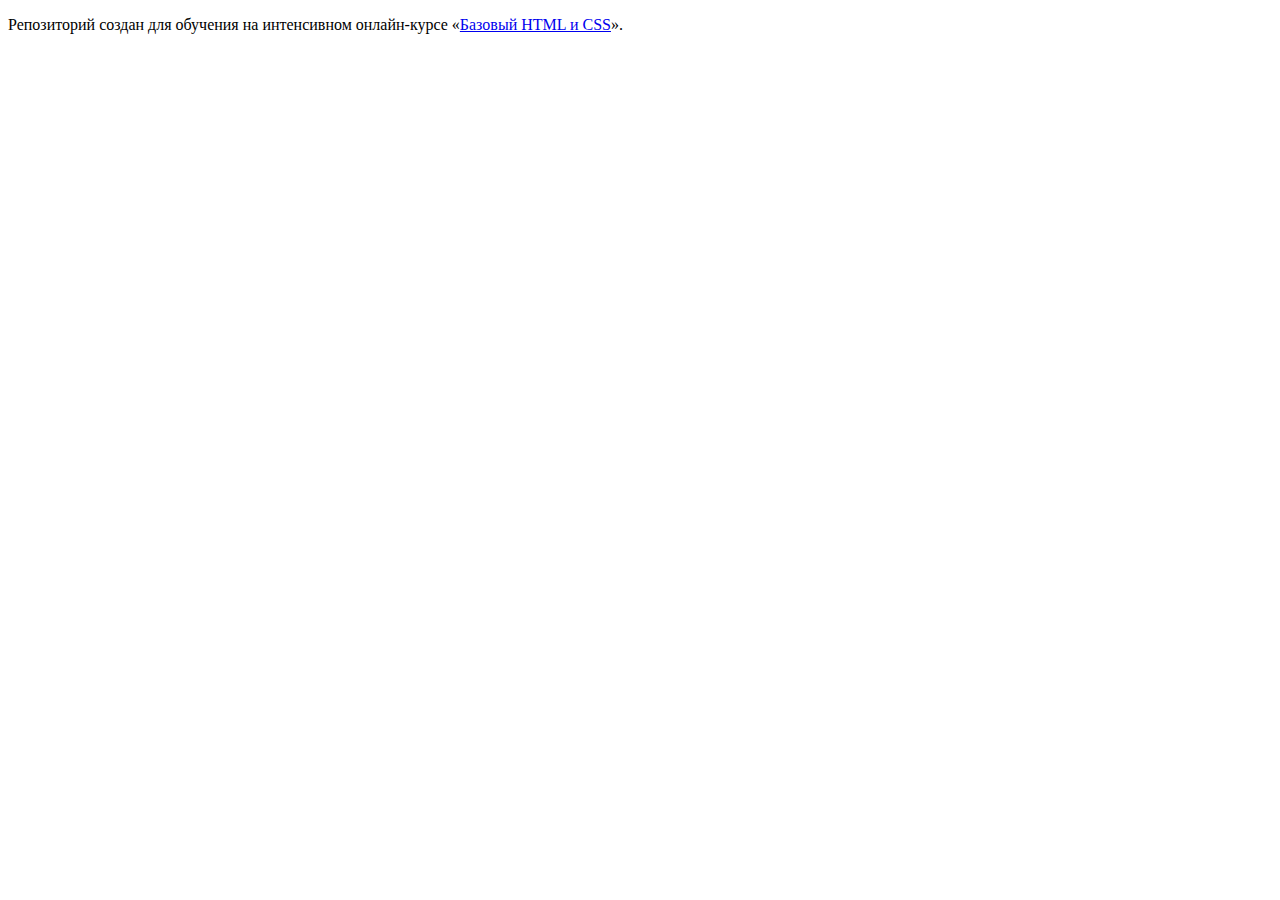
==== index.html @ f46fd284 ":hatching_chick:" ====
<!DOCTYPE html>
<html lang="ru">
  <head>
    <meta charset="utf-8">
    <title>HTML Academy: Барбершоп</title>
  </head>
  <body>

    <p>Репозиторий создан для обучения на интенсивном онлайн‑курсе «<a href="https://htmlacademy.ru/intensive/htmlcss">Базовый HTML и CSS</a>».</p>

  </body>
</html>
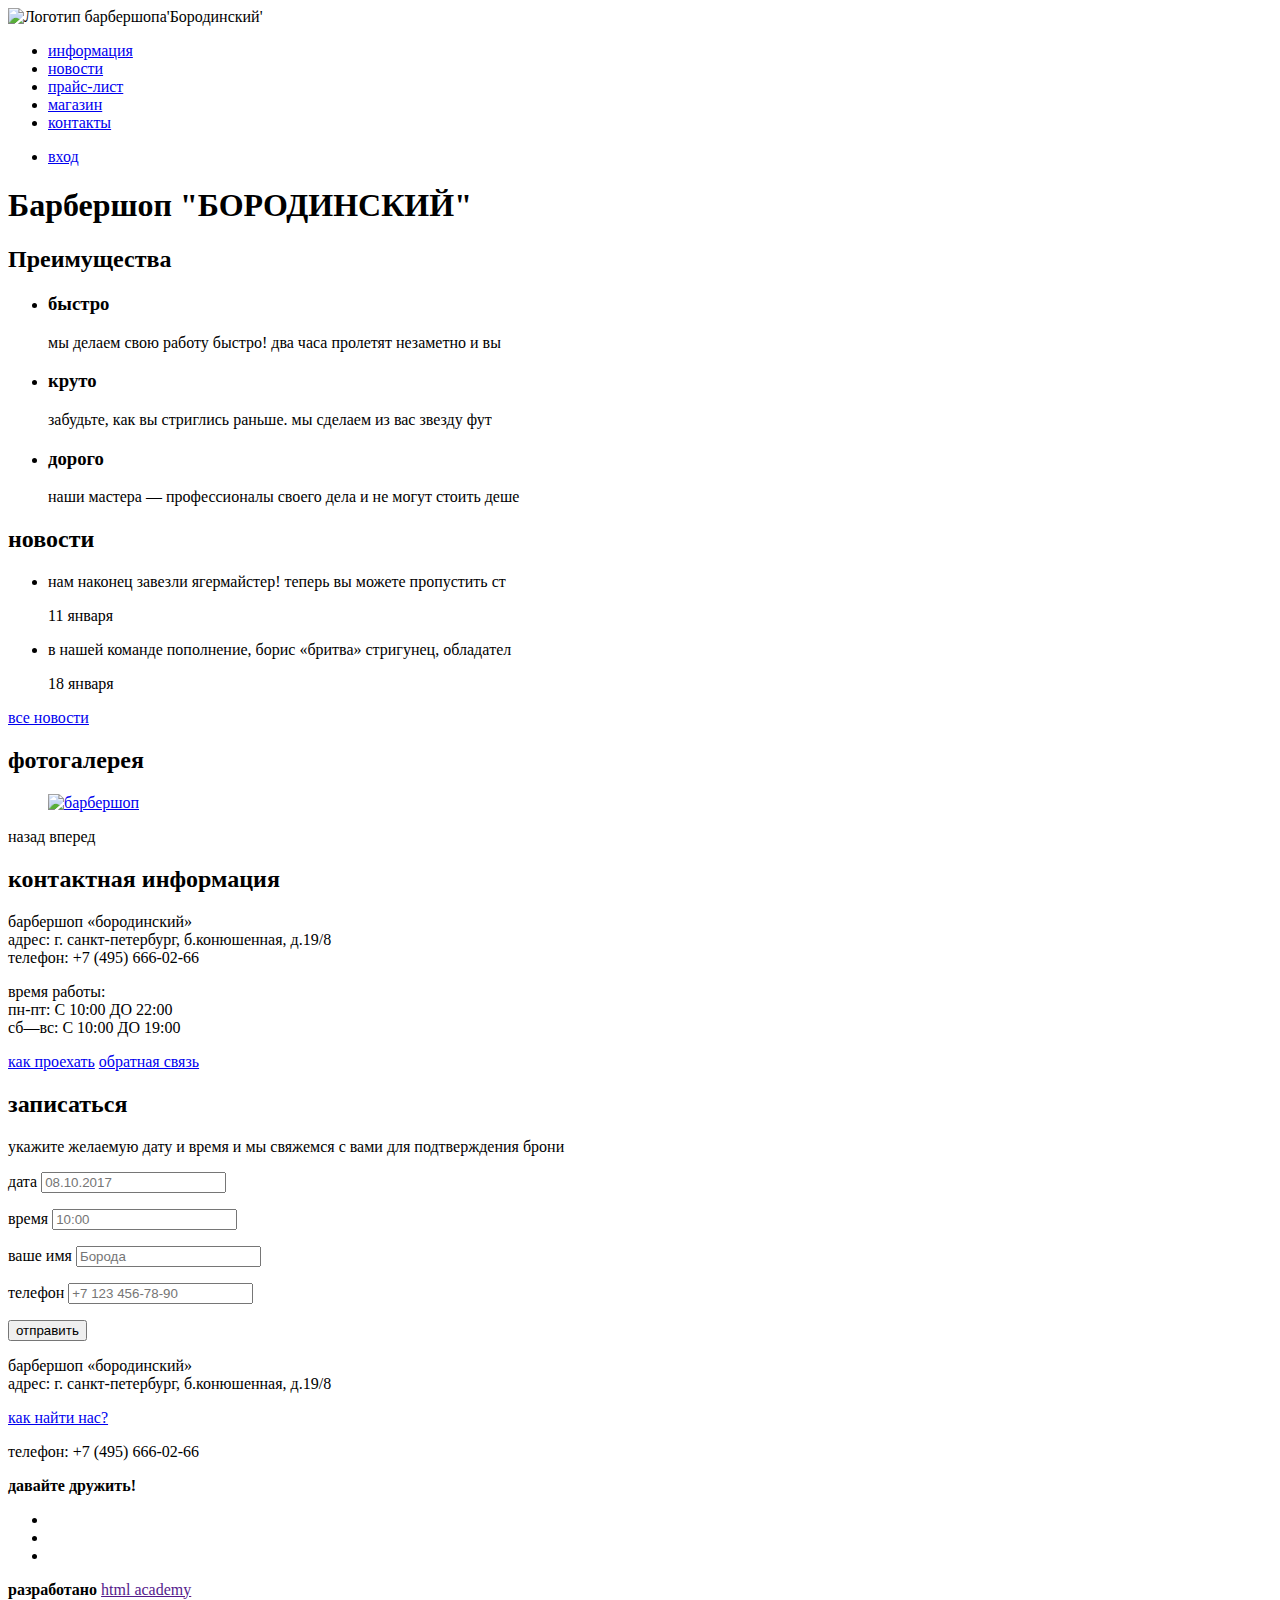
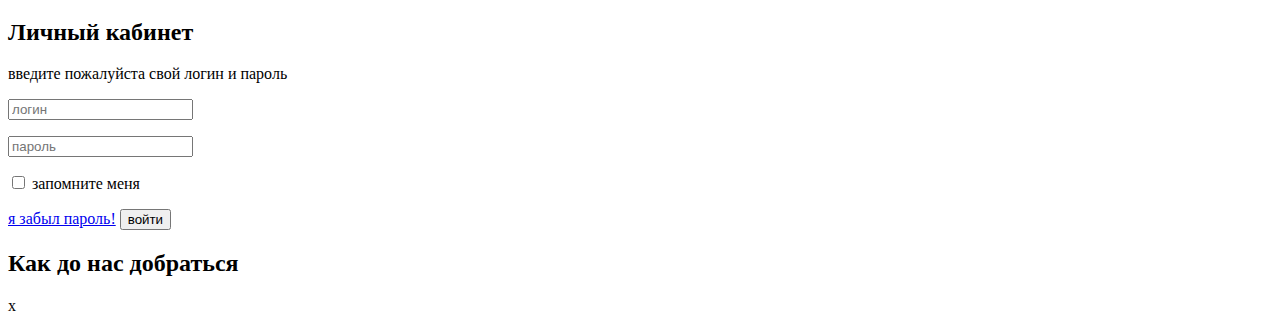
==== commit 801eab06: "разметка" ====
--- a/index.html
+++ b/index.html
@@ -5,8 +5,143 @@
     <title>HTML Academy: Барбершоп</title>
   </head>
   <body>
-
-    <p>Репозиторий создан для обучения на интенсивном онлайн‑курсе «<a href="https://htmlacademy.ru/intensive/htmlcss">Базовый HTML и CSS</a>».</p>
-
+  	<header class="main-header">
+  		<a class="logo-link">
+  			<img src="img/index-logo.html" alt="Логотип барбершопа'Бородинский'" width="371px" height="155px">
+  		</a>
+  		<nav class="main-nav">
+  			<ul class="main-menu">
+	  			<li class="main-menu__item"><a href="info.html" class="main-menu__link">информация</a></li>
+	  			<li class="main-menu__item"><a href="news.html" class="main-menu__link">новости</a></li>
+	  			<li class="main-menu__item"><a href="price.html" class="main-menu__link">прайс-лист</a></li>
+	  			<li class="main-menu__item"><a href="shop.html" class="main-menu__link">магазин</a></li>
+	  			<li class="main-menu__item"><a href="contacts.html" class="main-menu__link">контакты</a></li>
+  			</ul>
+  			<ul class="log-in">
+  				<li class="log-in__item"><a href="#" class="log-in__link">вход</a></li>
+  			</ul>
+  		</nav>
+  	</header>
+  	<main class="main">
+  		<h1 class="visualy-hidden">Барбершоп "БОРОДИНСКИЙ"</h1>
+  		<section class="features">
+  			<h2 class="features__ttile visualy-hidden">Преимущества</h2>
+  			<ul class="features__list">
+  				<li class="features__list-item">
+  					<h3>быстро</h3>
+  					<p>мы делаем свою работу быстро! два часа пролетят незаметно и вы</p>
+  				</li>
+  				<li class="features__list-item">
+  					<h3>круто</h3>
+  					<p>забудьте, как вы стриглись раньше. мы сделаем из вас звезду фут</p>
+  				</li>
+  				<li class="features__list-item">
+  					<h3>дорого</h3>
+  					<p>наши мастера — профессионалы своего дела и не могут стоить деше</p>
+  				</li>
+  			</ul>
+  		</section>
+  		<section class="news">
+  			<h2 class="news-title">новости</h2>
+  			<ul class="news__list">
+  				<li class="news__list-item">
+		  			<p class="news__list-content">нам наконец завезли ягермайстер! теперь вы можете пропустить ст</p>
+		  			<time datetime="2016-01-11">11 января</time>  					
+  				</li>
+  				<li class="news__list-item">
+		  			<p class="news__list-content">в нашей команде пополнение, борис «бритва» стригунец, обладaтел</p>
+		  			<time datetime="2016-01-18">18 января</time>  	  					
+  				</li>
+  			</ul>
+  			<a href="news.html" class="button news-link">все новости</a>
+  		</section>
+  		<section class="photo-gallary">
+  			<h2 class="photo-gallary__title">фотогалерея</h2>
+  			<figure class="photo-gallary__content">
+  				<a href="#" class="photo-gallary__content-link">
+  					<img class="photo-gallary__content-item" src="" alt="барбершоп" width="286" height="164">
+  				</a>
+  			</figure>
+  			<sapn class="photo-gallary-button photo-gallary-button-forward button">назад</sapn>
+  			<sapn class="photo-gallary-button photo-gallary-button-forward button">вперед</sapn>
+  		</section>
+  		<section class="contacts">
+  			<h2 class="contacts__title">контактная информация</h2>
+  			<p class="contacts__item">
+  				барбершоп «бородинский»<br> 
+  				адрес: г. санкт-петербург, б.конюшенная, д.19/8<br>
+  				телефон: +7 (495) 666-02-66
+  			</p>
+  			<p class="contacts__item">
+  				время работы:<br>
+  				пн-пт: С 10:00 ДО 22:00<br>
+  				сб—вс: С 10:00 ДО 19:00
+  			</p>
+  			<a href="#" class="contacts-button">как проехать</a>
+  			<a href="#" class="contacts-button">обратная связь</a>
+  		</section>
+  		<section class="appointment">
+  			<h2 class="appointment__title">записаться</h2>
+  			<p class="appointment__text">укажите желаемую дату и время и мы свяжемся с вами для подтверждения брони</p>
+  			<form action="https://echo.htmlacademy.ru" class="appointment__form" method="post">
+	  			<p class="appointment__text">
+	  				дата
+	  				<input name="date" type="text" class="appointment__input" placeholder="08.10.2017">	  				
+	  			</p>	  			
+	  			<p class="appointment__text">
+					время
+	  				<input name="time" type="text" class="appointment__input" placeholder="10:00">	  				
+	  			</p>	  			
+	  			<p class="appointment__text">
+					ваше имя
+	  				<input name="name" type="text" class="appointment__input" placeholder="Борода">	  				
+	  			</p>	  			
+	  			<p class="appointment__text">
+					телефон
+	  				<input name="phone-number" type="text" class="appointment__input" placeholder="+7 123 456-78-90">	  				
+	  			</p>  			
+	  			<button type="submit" class="appointment__button">отправить</button> 				
+  			</form>
+  		</section>
+  		<footer class="main-footer">
+  			<p class="main-footer__contacts">
+  				барбершоп «бородинский»<br> 
+  				адрес: г. санкт-петербург, б.конюшенная, д.19/8
+  			</p>
+  			<a href="#" class="main-footer__find-us">как найти нас?</a>
+  			<p class="main-footer__telephone">телефон: +7 (495) 666-02-66</p>
+  			<div class="main-footer__social">
+  				<b class="main-footer__social-text">давайте дружить!</b>
+  				<ul class="main-footer__social-list">
+  					<li class="main-footer__social-item vk"><a href="#" class="main-footer__social-link vk"></a></li>
+  					<li class="main-footer__social-item fb"><a href="#" class="main-footer__social-link fb"></a></li>
+  					<li class="main-footer__social-item instagram"><a href="#" class="main-footer__social-link instagram"></a></li>
+  				</ul>
+  			</div>
+  			<b class="main-footer__copyright-text">разработано</b>
+  			<a href="" class="main-footer__copyright-link">html academy</a>
+  		</footer>
+  		<section class="modal modal-login">
+  			<h2 class="modal-login__title">Личный кабинет</h2>
+  			<p class="modal-login__text">введите пожалуйста свой логин и пароль</p>
+  			<form class="modal-login__form" action="https://echo.htmlacademy.ru" method="post">
+  				<p class="modal-login__login">
+  					<input type="text" placeholder="логин">  					
+  				</p>
+  				<p class="modal-login__password">
+  					<input type="password" placeholder="пароль">  					
+  				</p>
+  				<p class="modal-login__checkbox">
+  					<input class="modal-login__remember-me visually-hidden" id="modal-checkbox" name="modal-checkbox" type="checkbox">
+  					<label for="modal-checkbox">запомните меня</label>  					
+  				</p>
+  				<a href="#" class="modal-login__forgot">я забыл пароль!</a>
+  				<button type="submit" class="modal-login__button">войти</button>
+  			</form>
+  		</section>
+  		<section class="modal modal-map">
+      		<h2 class="modal-map__title visually-hidden">Как до нас добраться</h2>
+      		<span class="modal-close">x</span>
+  	</main>
   </body>
 </html>
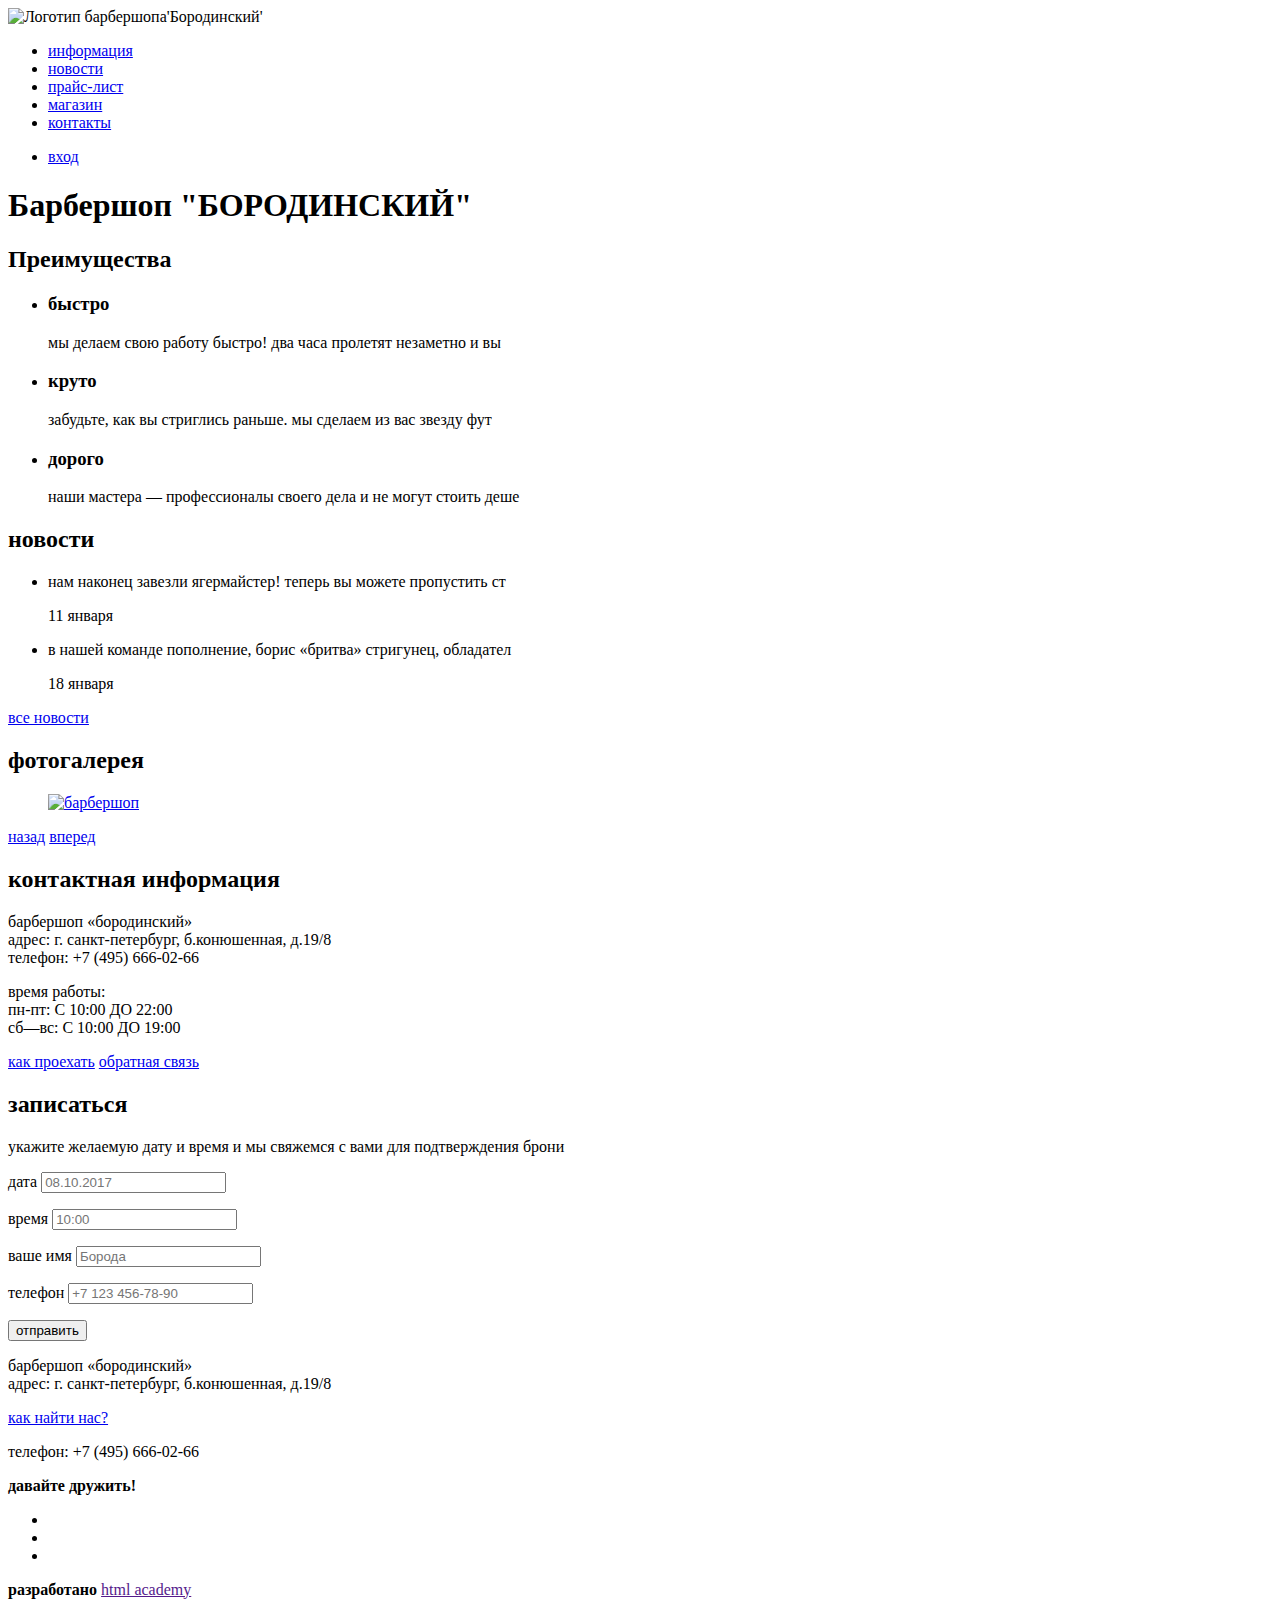
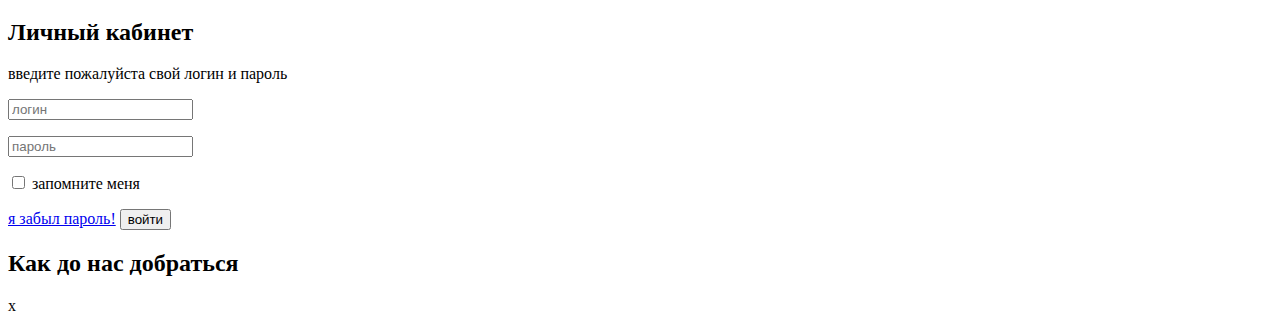
==== commit 4d47f58c: "Разметка" ====
--- a/index.html
+++ b/index.html
@@ -5,24 +5,39 @@
     <title>HTML Academy: Барбершоп</title>
   </head>
   <body>
-  	<header class="main-header">
-  		<a class="logo-link">
-  			<img src="img/index-logo.html" alt="Логотип барбершопа'Бородинский'" width="371px" height="155px">
-  		</a>
-  		<nav class="main-nav">
-  			<ul class="main-menu">
-	  			<li class="main-menu__item"><a href="info.html" class="main-menu__link">информация</a></li>
-	  			<li class="main-menu__item"><a href="news.html" class="main-menu__link">новости</a></li>
-	  			<li class="main-menu__item"><a href="price.html" class="main-menu__link">прайс-лист</a></li>
-	  			<li class="main-menu__item"><a href="shop.html" class="main-menu__link">магазин</a></li>
-	  			<li class="main-menu__item"><a href="contacts.html" class="main-menu__link">контакты</a></li>
-  			</ul>
-  			<ul class="log-in">
-  				<li class="log-in__item"><a href="#" class="log-in__link">вход</a></li>
-  			</ul>
-  		</nav>
-  	</header>
-  	<main class="main">
+  	   <header class="main-header">
+      <a class="logo-link">
+        <img src="img/index-logo.html" alt="Логотип барбершопа'Бородинский'" width="371" height="155">
+      </a>
+      <nav class="main-nav">
+        <ul class="main-menu">
+
+          <li class="main-menu__item">
+            <a href="info.html" class="main-menu__link">информация</a>
+          </li>
+
+          <li class="main-menu__item">
+            <a href="news.html" class="main-menu__link">новости</a>
+          </li>
+
+          <li class="main-menu__item">
+            <a href="price.html" class="main-menu__link">прайс-лист</a>
+          </li>
+
+          <li class="main-menu__item">
+            <a href="shop.html" class="main-menu__link">магазин</a>
+          </li>
+
+          <li class="main-menu__item">
+            <a href="contacts.html" class="main-menu__link">контакты</a>
+          </li>
+        </ul>
+        <ul class="log-in">
+          <li class="log-in__item"><a href="#" class="log-in__link">вход</a></li>
+        </ul>
+      </nav>
+    </header>
+  	<main class="main-index">
   		<h1 class="visualy-hidden">Барбершоп "БОРОДИНСКИЙ"</h1>
   		<section class="features">
   			<h2 class="features__ttile visualy-hidden">Преимущества</h2>
@@ -59,11 +74,11 @@
   			<h2 class="photo-gallary__title">фотогалерея</h2>
   			<figure class="photo-gallary__content">
   				<a href="#" class="photo-gallary__content-link">
-  					<img class="photo-gallary__content-item" src="" alt="барбершоп" width="286" height="164">
+  					<img class="photo-gallary__content-item" src="img/photo-gallary.png" alt="барбершоп" width="286" height="164">
   				</a>
   			</figure>
-  			<sapn class="photo-gallary-button photo-gallary-button-forward button">назад</sapn>
-  			<sapn class="photo-gallary-button photo-gallary-button-forward button">вперед</sapn>
+  			<a href="#" class="photo-gallary-button photo-gallary-button-forward button">назад</a>
+  			<a href="#" class="photo-gallary-button photo-gallary-button-forward button">вперед</a>
   		</section>
   		<section class="contacts">
   			<h2 class="contacts__title">контактная информация</h2>
@@ -104,23 +119,32 @@
   			</form>
   		</section>
   		<footer class="main-footer">
-  			<p class="main-footer__contacts">
-  				барбершоп «бородинский»<br> 
-  				адрес: г. санкт-петербург, б.конюшенная, д.19/8
-  			</p>
-  			<a href="#" class="main-footer__find-us">как найти нас?</a>
-  			<p class="main-footer__telephone">телефон: +7 (495) 666-02-66</p>
-  			<div class="main-footer__social">
-  				<b class="main-footer__social-text">давайте дружить!</b>
-  				<ul class="main-footer__social-list">
-  					<li class="main-footer__social-item vk"><a href="#" class="main-footer__social-link vk"></a></li>
-  					<li class="main-footer__social-item fb"><a href="#" class="main-footer__social-link fb"></a></li>
-  					<li class="main-footer__social-item instagram"><a href="#" class="main-footer__social-link instagram"></a></li>
-  				</ul>
-  			</div>
-  			<b class="main-footer__copyright-text">разработано</b>
-  			<a href="" class="main-footer__copyright-link">html academy</a>
-  		</footer>
+        <p class="main-footer__contacts">
+          барбершоп «бородинский»<br> 
+          адрес: г. санкт-петербург, б.конюшенная, д.19/8
+        </p>
+        <a href="#" class="main-footer__find-us">как найти нас?</a>
+        <p class="main-footer__telephone">телефон: +7 (495) 666-02-66</p>
+        <div class="main-footer__social">
+          <b class="main-footer__social-text">давайте дружить!</b>
+          <ul class="main-footer__social-list">
+
+            <li class="main-footer__social-item vk">
+              <a href="#" class="main-footer__social-link vk"></a>
+            </li>
+
+            <li class="main-footer__social-item fb">
+              <a href="#" class="main-footer__social-link fb"></a>
+            </li>
+
+            <li class="main-footer__social-item instagram">
+              <a href="#" class="main-footer__social-link instagram"></a>
+            </li>
+          </ul>
+        </div>
+        <b class="main-footer__copyright-text">разработано</b>
+        <a href="" class="main-footer__copyright-link">html academy</a>
+      </footer>
   		<section class="modal modal-login">
   			<h2 class="modal-login__title">Личный кабинет</h2>
   			<p class="modal-login__text">введите пожалуйста свой логин и пароль</p>
@@ -142,6 +166,7 @@
   		<section class="modal modal-map">
       		<h2 class="modal-map__title visually-hidden">Как до нас добраться</h2>
       		<span class="modal-close">x</span>
+      	</section>
   	</main>
   </body>
 </html>
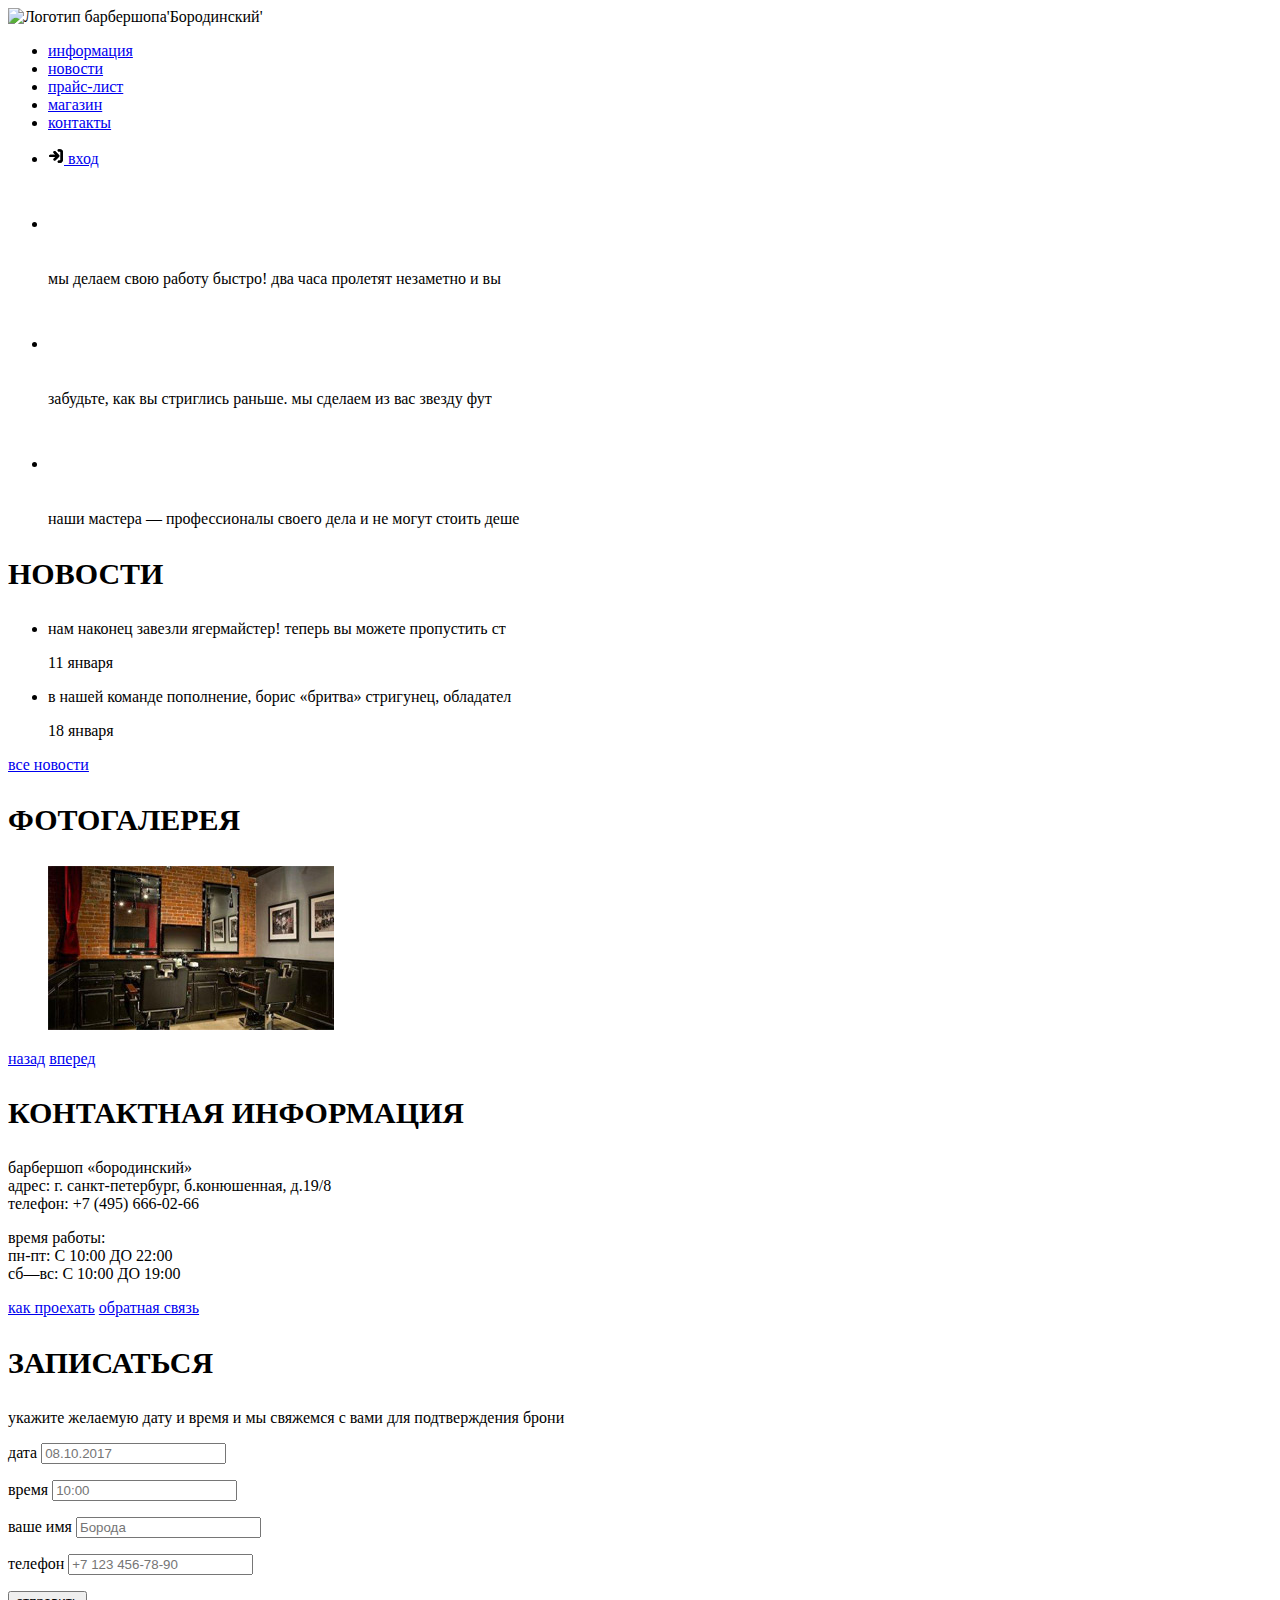
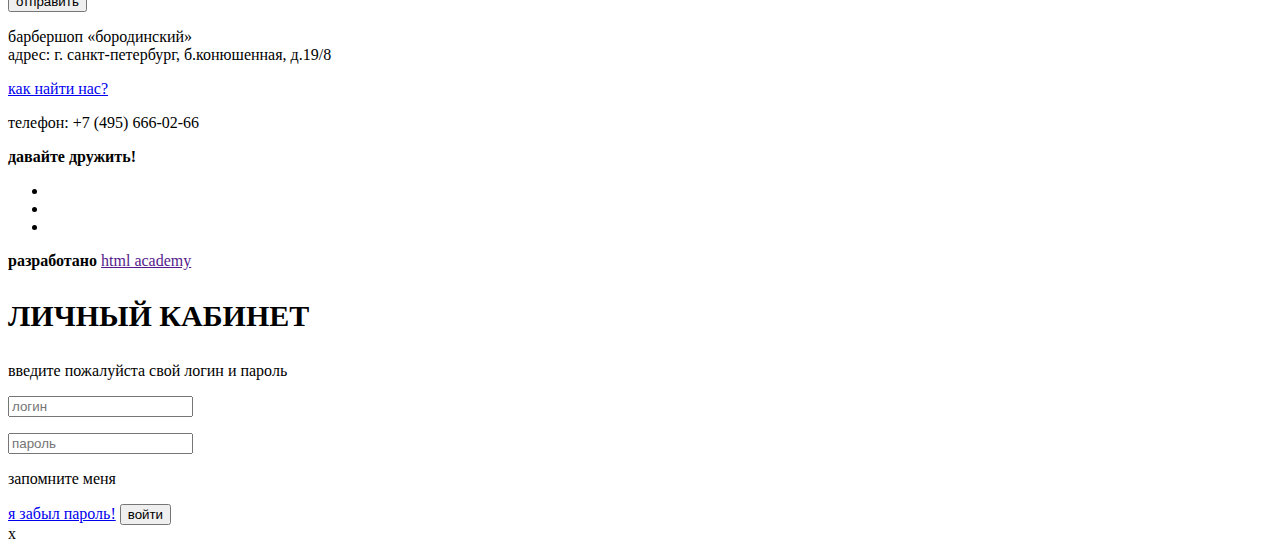
==== commit e92aa7af: "Графика" ====
--- a/index.html
+++ b/index.html
@@ -3,6 +3,7 @@
   <head>
     <meta charset="utf-8">
     <title>HTML Academy: Барбершоп</title>
+    <link rel="stylesheet" href="css/style.css">
   </head>
   <body>
   	   <header class="main-header">
@@ -32,32 +33,43 @@
             <a href="contacts.html" class="main-menu__link">контакты</a>
           </li>
         </ul>
-        <ul class="log-in">
-          <li class="log-in__item"><a href="#" class="log-in__link">вход</a></li>
+        <ul class="log-in">          
+          <li class="log-in__item">
+            <a href="#" class="log-in__link">
+              <svg width="16" height="16" viewBox="0 0 16 16">
+                <g class="svg-login"> 
+                  <path d="M7.31 9.06l-.08.07-1.43 1.46a1.24 1.24 0 0 0-.23.32 1.17 1.17 0 0 0 .19 1.33 1.15 1.15 0 0 0 .95.37 1.18 1.18 0 0 0 .79-.37l1.85-1.86 1.72-1.72a1.15 1.15 0 0 0 .19-.27 1.11 1.11 0 0 0 .12-.6 1 1 0 0 0-.21-.58c-.14-.17-.29-.32-.44-.48L7.34 3.34a1.1 1.1 0 0 0-1-.28 1.12 1.12 0 0 0-.7.41 1.14 1.14 0 0 0-.27.67 1.19 1.19 0 0 0 .39 1l1.5 1.5.08.08H2.1a1.21 1.21 0 0 0-.72.42 1.15 1.15 0 0 0-.24 1 1.12 1.12 0 0 0 .39.62 1.14 1.14 0 0 0 .78.29h5zM12.51 8v3.93a.59.59 0 0 1-.26.5.67.67 0 0 1-.41.11h-1.27a1.18 1.18 0 0 0-.66.42 1.17 1.17 0 0 0 .21 1.67 1.1 1.1 0 0 0 .69.24h1a6 6 0 0 0 .64 0 2.32 2.32 0 0 0 .73-.24 3 3 0 0 0 .62-.42 3.14 3.14 0 0 0 .71-.86 2.88 2.88 0 0 0 .35-1.42v-8.2a2.51 2.51 0 0 0-.26-.9 3.05 3.05 0 0 0-.88-1.07 2.88 2.88 0 0 0-1.78-.62h-1.32a1.15 1.15 0 0 0-.65.37 1.12 1.12 0 0 0-.31.73 1.1 1.1 0 0 0 .18.67 1.13 1.13 0 0 0 1 .56h1.18a.62.62 0 0 1 .55.56v3.94z"/>
+                  <path d="M7.31 9.06h-5a1.14 1.14 0 0 1-.78-.29 1.12 1.12 0 0 1-.39-.62 1.15 1.15 0 0 1 .24-1 1.21 1.21 0 0 1 .72-.45h5.24l-.08-.08-1.5-1.5a1.19 1.19 0 0 1-.39-1 1.14 1.14 0 0 1 .27-.67 1.12 1.12 0 0 1 .7-.41 1.1 1.1 0 0 1 1 .28l3.39 3.38c.15.15.3.31.44.48a1 1 0 0 1 .21.58 1.11 1.11 0 0 1-.12.6 1.15 1.15 0 0 1-.19.27l-1.72 1.75-1.84 1.86a1.18 1.18 0 0 1-.79.37 1.15 1.15 0 0 1-.95-.37 1.17 1.17 0 0 1-.19-1.33 1.24 1.24 0 0 1 .23-.32l1.43-1.44.08-.07z"/>
+                  <path d="M12.51 8V4.06a.62.62 0 0 0-.51-.57h-1.18a1.13 1.13 0 0 1-1-.56 1.1 1.1 0 0 1-.18-.67 1.12 1.12 0 0 1 .36-.75 1.15 1.15 0 0 1 .65-.37h1.32a2.88 2.88 0 0 1 1.78.62 3.05 3.05 0 0 1 .85 1.04 2.51 2.51 0 0 1 .26.9v8.2a2.88 2.88 0 0 1-.35 1.42 3.14 3.14 0 0 1-.71.86 3 3 0 0 1-.62.42 2.32 2.32 0 0 1-.73.24 5.94 5.94 0 0 1-.64 0h-1a1.1 1.1 0 0 1-.69-.24 1.17 1.17 0 0 1-.21-1.6 1.18 1.18 0 0 1 .66-.42h1.27a.67.67 0 0 0 .41-.11.59.59 0 0 0 .26-.5V8.04z"/>
+                </g>
+              </svg>
+              вход
+            </a>
+          </li>
         </ul>
       </nav>
     </header>
   	<main class="main-index">
-  		<h1 class="visualy-hidden">Барбершоп "БОРОДИНСКИЙ"</h1>
+  		<h1 class="visually-hidden">Барбершоп "БОРОДИНСКИЙ"</h1>
   		<section class="features">
-  			<h2 class="features__ttile visualy-hidden">Преимущества</h2>
+  			<h2 class="features__title visually-hidden">Преимущества</h2>
   			<ul class="features__list">
   				<li class="features__list-item">
-  					<h3>быстро</h3>
+  					<h3 class="title__h3">быстро</h3>
   					<p>мы делаем свою работу быстро! два часа пролетят незаметно и вы</p>
   				</li>
   				<li class="features__list-item">
-  					<h3>круто</h3>
+  					<h3 class="title__h3">круто</h3>
   					<p>забудьте, как вы стриглись раньше. мы сделаем из вас звезду фут</p>
   				</li>
   				<li class="features__list-item">
-  					<h3>дорого</h3>
+  					<h3 class="title__h3">дорого</h3>
   					<p>наши мастера — профессионалы своего дела и не могут стоить деше</p>
   				</li>
   			</ul>
   		</section>
   		<section class="news">
-  			<h2 class="news-title">новости</h2>
+  			<h2 class="news-title title__h2">новости</h2>
   			<ul class="news__list">
   				<li class="news__list-item">
 		  			<p class="news__list-content">нам наконец завезли ягермайстер! теперь вы можете пропустить ст</p>
@@ -71,17 +83,17 @@
   			<a href="news.html" class="button news-link">все новости</a>
   		</section>
   		<section class="photo-gallary">
-  			<h2 class="photo-gallary__title">фотогалерея</h2>
+  			<h2 class="photo-gallary__title title__h2">фотогалерея</h2>
   			<figure class="photo-gallary__content">
   				<a href="#" class="photo-gallary__content-link">
-  					<img class="photo-gallary__content-item" src="img/photo-gallary.png" alt="барбершоп" width="286" height="164">
+  					<img class="photo-gallary__content-item" src="img/index-gallary.jpg" alt="барбершоп" width="286" height="164">
   				</a>
   			</figure>
   			<a href="#" class="photo-gallary-button photo-gallary-button-forward button">назад</a>
   			<a href="#" class="photo-gallary-button photo-gallary-button-forward button">вперед</a>
   		</section>
   		<section class="contacts">
-  			<h2 class="contacts__title">контактная информация</h2>
+  			<h2 class="contacts__title title__h2">контактная информация</h2>
   			<p class="contacts__item">
   				барбершоп «бородинский»<br> 
   				адрес: г. санкт-петербург, б.конюшенная, д.19/8<br>
@@ -96,7 +108,7 @@
   			<a href="#" class="contacts-button">обратная связь</a>
   		</section>
   		<section class="appointment">
-  			<h2 class="appointment__title">записаться</h2>
+  			<h2 class="appointment__title title__h2">записаться</h2>
   			<p class="appointment__text">укажите желаемую дату и время и мы свяжемся с вами для подтверждения брони</p>
   			<form action="https://echo.htmlacademy.ru" class="appointment__form" method="post">
 	  			<p class="appointment__text">
@@ -146,7 +158,7 @@
         <a href="" class="main-footer__copyright-link">html academy</a>
       </footer>
   		<section class="modal modal-login">
-  			<h2 class="modal-login__title">Личный кабинет</h2>
+  			<h2 class="modal-login__title title__h2 ">Личный кабинет</h2>
   			<p class="modal-login__text">введите пожалуйста свой логин и пароль</p>
   			<form class="modal-login__form" action="https://echo.htmlacademy.ru" method="post">
   				<p class="modal-login__login">
--- a/css/style.css
+++ b/css/style.css
@@ -0,0 +1,26 @@
+body {
+	font-size: ;
+	line-height: ;
+	color: ;
+	font-weight: ;
+	font-family: ;
+}
+.visually-hidden {
+	display: none;
+}
+.title__h2 {
+	font-size: 30px;
+	line-height: 42px;
+	color: #000;
+	font-weight: bold;
+	font-family: PT Sans Narrow;
+	text-transform: uppercase;
+}
+.title__h3 {
+	font-size: 30px;
+	line-height: 42px;
+	color: #fff;
+	font-weight: bold;
+	font-family: PT Sans Narrow;
+	text-transform: uppercase;
+}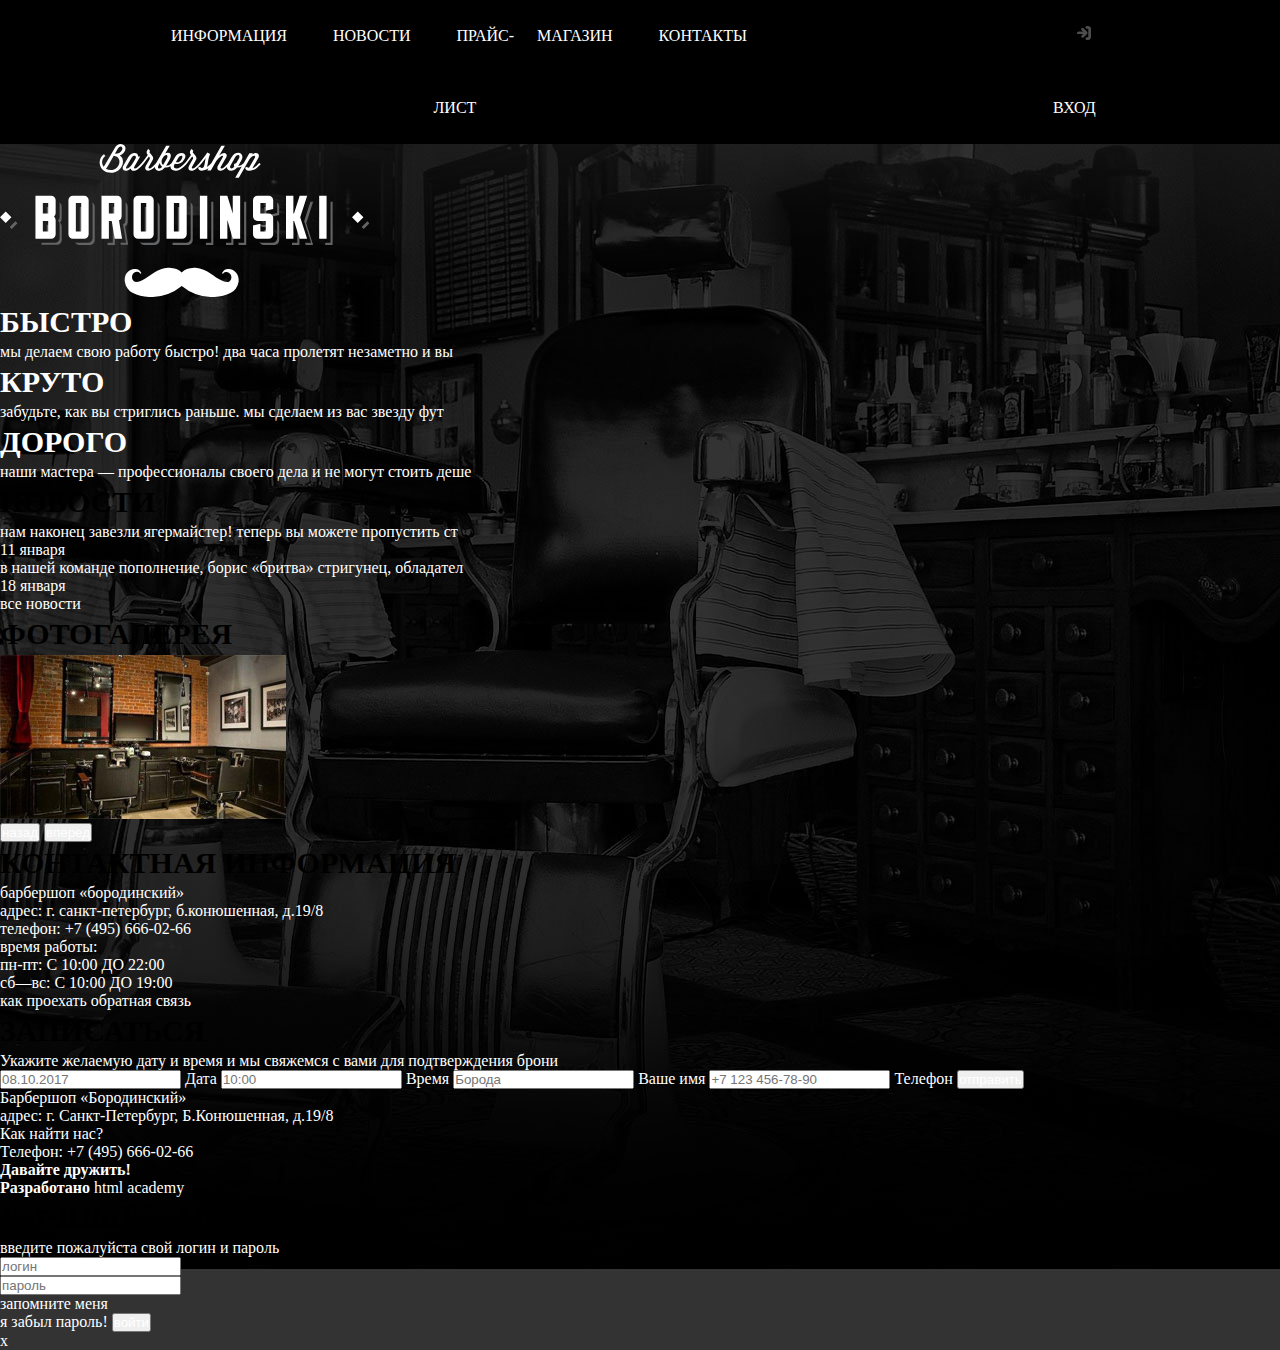
==== commit 99a0f010: "шлифовка" ====
--- a/index.html
+++ b/index.html
@@ -7,50 +7,39 @@
   </head>
   <body>
   	   <header class="main-header">
-      <a class="logo-link">
-        <img src="img/index-logo.html" alt="Логотип барбершопа'Бородинский'" width="371" height="155">
-      </a>
-      <nav class="main-nav">
-        <ul class="main-menu">
-
-          <li class="main-menu__item">
-            <a href="info.html" class="main-menu__link">информация</a>
-          </li>
-
-          <li class="main-menu__item">
-            <a href="news.html" class="main-menu__link">новости</a>
-          </li>
-
-          <li class="main-menu__item">
-            <a href="price.html" class="main-menu__link">прайс-лист</a>
-          </li>
-
-          <li class="main-menu__item">
-            <a href="shop.html" class="main-menu__link">магазин</a>
-          </li>
-
-          <li class="main-menu__item">
-            <a href="contacts.html" class="main-menu__link">контакты</a>
-          </li>
-        </ul>
-        <ul class="log-in">          
-          <li class="log-in__item">
-            <a href="#" class="log-in__link">
-              <svg width="16" height="16" viewBox="0 0 16 16">
-                <g class="svg-login"> 
-                  <path d="M7.31 9.06l-.08.07-1.43 1.46a1.24 1.24 0 0 0-.23.32 1.17 1.17 0 0 0 .19 1.33 1.15 1.15 0 0 0 .95.37 1.18 1.18 0 0 0 .79-.37l1.85-1.86 1.72-1.72a1.15 1.15 0 0 0 .19-.27 1.11 1.11 0 0 0 .12-.6 1 1 0 0 0-.21-.58c-.14-.17-.29-.32-.44-.48L7.34 3.34a1.1 1.1 0 0 0-1-.28 1.12 1.12 0 0 0-.7.41 1.14 1.14 0 0 0-.27.67 1.19 1.19 0 0 0 .39 1l1.5 1.5.08.08H2.1a1.21 1.21 0 0 0-.72.42 1.15 1.15 0 0 0-.24 1 1.12 1.12 0 0 0 .39.62 1.14 1.14 0 0 0 .78.29h5zM12.51 8v3.93a.59.59 0 0 1-.26.5.67.67 0 0 1-.41.11h-1.27a1.18 1.18 0 0 0-.66.42 1.17 1.17 0 0 0 .21 1.67 1.1 1.1 0 0 0 .69.24h1a6 6 0 0 0 .64 0 2.32 2.32 0 0 0 .73-.24 3 3 0 0 0 .62-.42 3.14 3.14 0 0 0 .71-.86 2.88 2.88 0 0 0 .35-1.42v-8.2a2.51 2.51 0 0 0-.26-.9 3.05 3.05 0 0 0-.88-1.07 2.88 2.88 0 0 0-1.78-.62h-1.32a1.15 1.15 0 0 0-.65.37 1.12 1.12 0 0 0-.31.73 1.1 1.1 0 0 0 .18.67 1.13 1.13 0 0 0 1 .56h1.18a.62.62 0 0 1 .55.56v3.94z"/>
-                  <path d="M7.31 9.06h-5a1.14 1.14 0 0 1-.78-.29 1.12 1.12 0 0 1-.39-.62 1.15 1.15 0 0 1 .24-1 1.21 1.21 0 0 1 .72-.45h5.24l-.08-.08-1.5-1.5a1.19 1.19 0 0 1-.39-1 1.14 1.14 0 0 1 .27-.67 1.12 1.12 0 0 1 .7-.41 1.1 1.1 0 0 1 1 .28l3.39 3.38c.15.15.3.31.44.48a1 1 0 0 1 .21.58 1.11 1.11 0 0 1-.12.6 1.15 1.15 0 0 1-.19.27l-1.72 1.75-1.84 1.86a1.18 1.18 0 0 1-.79.37 1.15 1.15 0 0 1-.95-.37 1.17 1.17 0 0 1-.19-1.33 1.24 1.24 0 0 1 .23-.32l1.43-1.44.08-.07z"/>
-                  <path d="M12.51 8V4.06a.62.62 0 0 0-.51-.57h-1.18a1.13 1.13 0 0 1-1-.56 1.1 1.1 0 0 1-.18-.67 1.12 1.12 0 0 1 .36-.75 1.15 1.15 0 0 1 .65-.37h1.32a2.88 2.88 0 0 1 1.78.62 3.05 3.05 0 0 1 .85 1.04 2.51 2.51 0 0 1 .26.9v8.2a2.88 2.88 0 0 1-.35 1.42 3.14 3.14 0 0 1-.71.86 3 3 0 0 1-.62.42 2.32 2.32 0 0 1-.73.24 5.94 5.94 0 0 1-.64 0h-1a1.1 1.1 0 0 1-.69-.24 1.17 1.17 0 0 1-.21-1.6 1.18 1.18 0 0 1 .66-.42h1.27a.67.67 0 0 0 .41-.11.59.59 0 0 0 .26-.5V8.04z"/>
-                </g>
-              </svg>
-              вход
-            </a>
-          </li>
-        </ul>
-      </nav>
+           <nav class="main-nav">
+            <ul class="main-menu">
+              <li class="main-menu__item">
+                <a href="#" class="main-menu__link"><span>информация</span></a>
+              </li>
+              <li class="main-menu__item">
+                <a href="#" class="main-menu__link"><span>новости</span></a>
+              </li>
+              <li class="main-menu__item">
+                <a href="#" class="main-menu__link"><span>прайс-лист</span></a>
+              </li>
+              <li class="main-menu__item">
+                <a href="#" class="main-menu__link"><span>магазин</span></a>
+              </li>
+              <li class="main-menu__item">
+                <a href="#" class="main-menu__link"><span>контакты</span></a>
+              </li>
+            </ul>
+              <div class="log-in__wrapper">
+                <a href="#" class="main-menu__link">
+                  <span>
+                    <svg class="svg-login" width="16" height="16" viewBox="0 0 16 16"><g><path d="M7.31 9.06l-.08.07-1.43 1.46a1.24 1.24 0 0 0-.23.32 1.17 1.17 0 0 0 .19 1.33 1.15 1.15 0 0 0 .95.37 1.18 1.18 0 0 0 .79-.37l1.85-1.86 1.72-1.72a1.15 1.15 0 0 0 .19-.27 1.11 1.11 0 0 0 .12-.6 1 1 0 0 0-.21-.58c-.14-.17-.29-.32-.44-.48L7.34 3.34a1.1 1.1 0 0 0-1-.28 1.12 1.12 0 0 0-.7.41 1.14 1.14 0 0 0-.27.67 1.19 1.19 0 0 0 .39 1l1.5 1.5.08.08H2.1a1.21 1.21 0 0 0-.72.42 1.15 1.15 0 0 0-.24 1 1.12 1.12 0 0 0 .39.62 1.14 1.14 0 0 0 .78.29h5zM12.51 8v3.93a.59.59 0 0 1-.26.5.67.67 0 0 1-.41.11h-1.27a1.18 1.18 0 0 0-.66.42 1.17 1.17 0 0 0 .21 1.67 1.1 1.1 0 0 0 .69.24h1a6 6 0 0 0 .64 0 2.32 2.32 0 0 0 .73-.24 3 3 0 0 0 .62-.42 3.14 3.14 0 0 0 .71-.86 2.88 2.88 0 0 0 .35-1.42v-8.2a2.51 2.51 0 0 0-.26-.9 3.05 3.05 0 0 0-.88-1.07 2.88 2.88 0 0 0-1.78-.62h-1.32a1.15 1.15 0 0 0-.65.37 1.12 1.12 0 0 0-.31.73 1.1 1.1 0 0 0 .18.67 1.13 1.13 0 0 0 1 .56h1.18a.62.62 0 0 1 .55.56v3.94z"/><path d="M7.31 9.06h-5a1.14 1.14 0 0 1-.78-.29 1.12 1.12 0 0 1-.39-.62 1.15 1.15 0 0 1 .24-1 1.21 1.21 0 0 1 .72-.45h5.24l-.08-.08-1.5-1.5a1.19 1.19 0 0 1-.39-1 1.14 1.14 0 0 1 .27-.67 1.12 1.12 0 0 1 .7-.41 1.1 1.1 0 0 1 1 .28l3.39 3.38c.15.15.3.31.44.48a1 1 0 0 1 .21.58 1.11 1.11 0 0 1-.12.6 1.15 1.15 0 0 1-.19.27l-1.72 1.75-1.84 1.86a1.18 1.18 0 0 1-.79.37 1.15 1.15 0 0 1-.95-.37 1.17 1.17 0 0 1-.19-1.33 1.24 1.24 0 0 1 .23-.32l1.43-1.44.08-.07z"/><path d="M12.51 8V4.06a.62.62 0 0 0-.51-.57h-1.18a1.13 1.13 0 0 1-1-.56 1.1 1.1 0 0 1-.18-.67 1.12 1.12 0 0 1 .36-.75 1.15 1.15 0 0 1 .65-.37h1.32a2.88 2.88 0 0 1 1.78.62 3.05 3.05 0 0 1 .85 1.04 2.51 2.51 0 0 1 .26.9v8.2a2.88 2.88 0 0 1-.35 1.42 3.14 3.14 0 0 1-.71.86 3 3 0 0 1-.62.42 2.32 2.32 0 0 1-.73.24 5.94 5.94 0 0 1-.64 0h-1a1.1 1.1 0 0 1-.69-.24 1.17 1.17 0 0 1-.21-1.6 1.18 1.18 0 0 1 .66-.42h1.27a.67.67 0 0 0 .41-.11.59.59 0 0 0 .26-.5V8.04z"/></g></svg>
+                    вход
+                  </span>
+                </a>                
+              </div>
+          </nav>
     </header>
   	<main class="main-index">
   		<h1 class="visually-hidden">Барбершоп "БОРОДИНСКИЙ"</h1>
+      <a class="logo-link">
+        <svg class="logo__svg" width="369.44" height="153" viewBox="0 0 369.44 153"><path d="M119.86 11.43C127 9 127.59 0 120.51 0c-1.95 0-4.28 1.37-5.88 4.17L105 20.73a13.83 13.83 0 0 1-1.37 2c-2.46-3.39-1.74-8.45 1.71-10.67L104 10.27c-7.46 4.75-5.27 18.48 7.18 18.48 10.6-.01 15.52-12.75 8.68-17.32zM111.07 26a10.23 10.23 0 0 1-5.13-1.23 18.43 18.43 0 0 0 1.78-2.53l6-10.37 1 .1C123 13.72 119.69 26 111.07 26zm3.83-16.21l2.87-4.93c2.6-4.48 5.92-1.85 4.14 1.5-1.37 2.57-3.39 3.36-7.01 3.43z" fill="#fff"/><path d="M259.21 19l-.24.27a16.74 16.74 0 0 1-6.5 5c.58-.92 1-1.92 1.47-2.67l3.93-6.74c3.32-5.64-2.05-7.53-5.68-4.28l.72-1.23h-3.56L243.79 19l-.24.27a7.66 7.66 0 0 1-5.37 2.63l3.35-5.78c2.16-3.73.17-7.25-3.18-7.25-2.74 0-4.86 1.09-6.91 4.65l-1.75 3-1.46 2.48-.19.22c-2.57 3-5.06 5.34-6.64 5.34-.79 0-1.23-.55-.41-2l5.13-9c1.54-2.7.07-4.65-1.92-4.65-1.54 0-3.18.85-5 2.7l5.68-9.89h-3.56L211.45 19l-.2.23A22.14 22.14 0 0 1 207 23.1c1.13-3.39.89-8.59 3.08-13.14l-2.67-1.44c-1.47 2-4.69 6.67-7.9 10.43l-.24.27c-2.57 3-5.06 5.34-6.64 5.34-.79 0-1.23-.55-.41-2l3.56-6.23c1.23-2.16.65-3.42-.51-4.82l-2-2.39a1.39 1.39 0 0 1 .09-2l.11-.09-1.85-2c-2 1.81-2.19 3.83-.92 5.47l.3.41c-1.57 2.22-3.69 5.23-6 8l-.24.27c-2.57 3-5.85 5.34-8.35 5.34-2.19 0-3.49-1.37-1.85-4.24l.34-.62c2.29 1 6.6.51 9.27-4.1l.51-.89c1.92-3.28.07-5.75-2.84-5.75a7.53 7.53 0 0 0-6.67 4.11L171.7 19l-.21.24a7.59 7.59 0 0 1-5.37 2.63l3.35-5.78a8.66 8.66 0 0 0 1.34-4.09A3 3 0 0 0 168 8.82h-.41a4.14 4.14 0 0 0-2.33.79l4.52-7.83h-3.63L156.18 19l-.19.21c-2.57 3-5.06 5.34-6.64 5.34-.79 0-1.23-.55-.41-2l3.56-6.23c1.23-2.16.65-3.42-.51-4.82l-2-2.39a1.39 1.39 0 0 1 .1-2l.11-.09-1.85-2c-2 1.81-2.19 3.83-.92 5.47l.31.41c-1.57 2.22-3.7 5.23-6 8l-.24.27c-2.57 3-5.06 5.34-6.64 5.34-.79 0-1.23-.55-.41-2l5.75-10.06h-2A3.7 3.7 0 0 0 134.44 9c-1.92 0-4.58 1.51-6.09 4.11l-5 8.62c-1.51 2.64-.44 5.06 2.43 5.06 1.44 0 3.22-.92 4.93-2.33.17 1.37 1.27 2.33 3.08 2.33 2.94 0 6.33-3.15 9.27-6.57 1.71-2 3-3.76 5.88-7.63l.48.58a1.75 1.75 0 0 1 .21 2l-3.76 6.53c-1.5 2.64-.44 5.06 2.43 5.06 2.06 0 4.34-1.55 6.54-3.65 0 2.43 1.81 3.8 4.11 3.8a7.87 7.87 0 0 0 6-3.3 6 6 0 0 0 .79 0 10.44 10.44 0 0 0 4.72-1.4c-.19 2.57 1.68 4.52 4.82 4.52 4 0 8-3.15 11-6.57 1.71-2 3-3.76 5.88-7.63l.48.58a1.75 1.75 0 0 1 .21 2l-3.76 6.53c-1.51 2.64-.44 5.06 2.43 5.06s6.33-3.15 9.27-6.57c2-2.33 3.8-4.82 5.06-6.5-1.4 3.7-.65 10.33-4 10.33a2 2 0 0 1-1.68-1.3L198 23.82a3.88 3.88 0 0 0 3.9 2.87 9.63 9.63 0 0 0 1-.07h.1a12.54 12.54 0 0 0 5.47-2.36l-1.22 2.12h3.59l5.4-9.41c5.48-6.88 7.9-6 6.36-3.35l-4.62 8c-1.51 2.63-.44 5.06 2.43 5.06 2.07 0 4.35-1.56 6.55-3.67 0 4.54 6.29 5.42 10.15.55h.79a9.8 9.8 0 0 0 3.81-.94l-6.48 11.24h3.59l10.64-18.51c4-5.41 6.47-3.42 5.54-1.81l-5.37 9.31a1.37 1.37 0 0 1-2.57 0l-2 1a3.88 3.88 0 0 0 3.9 2.87h.21c5.17-.1 8.55-3.18 11.46-6.57a2.25 2.25 0 0 0-1.42-1.15zm-81-5c2.05-3.52 5.68-2.94 3.56.75l-.51.89c-1.71 2.91-4 2.84-5.34 2.36zm-45.61 5.61c-2.16 3.39-4.28 5-5.75 5-.79 0-1.23-.55-.41-2l5-8.66c1.92-3.32 5.71-2.46 4 .75zm26.79 4.86a1.33 1.33 0 0 1-1.44-1.37 4 4 0 0 1 .62-1.85l1.25-2.25a5.23 5.23 0 0 0 2.26 3.69 3.34 3.34 0 0 1-2.7 1.74zM163.1 21a3.84 3.84 0 0 1-1.51-3.22c0-2.53 2.46-6.67 4.48-6.67a1.36 1.36 0 0 1 1.34 1.54 4.33 4.33 0 0 1-.68 2.12zm73.08-1.78H236a2.1 2.1 0 0 0-2.09 2.11 2.34 2.34 0 0 0 .34 1.2v.07c-1.68 2.87-5.75 2.33-3.63-1.37l2.7-4.69 1.68-2.92c2.5-4.24 5.92-2.57 3.76 1.13zM-.004 73.257l5.714-5.713 5.712 5.715-5.714 5.712zm352.023.026l5.714-5.713 5.713 5.715-5.715 5.712z" fill="#fff"/><path fill="#636466" d="M46.8 73.48h2.08v-8.32h3.27v-2.09H46.8v10.41zM61.69 75V62.32a4.56 4.56 0 0 0-2.56-4.07 4.46 4.46 0 0 1 .48 2v12.68a4.47 4.47 0 0 1-1.66 3.51 5.2 5.2 0 0 1 1.66 3.69v14.1A4.63 4.63 0 0 1 55 98.79H41.49v2.08h15.64a4.63 4.63 0 0 0 4.56-4.56v-14.1A5.19 5.19 0 0 0 60 78.52 4.47 4.47 0 0 0 61.69 75z"/><path fill="#636466" d="M46.8 91.34h2.08v-8.39h3.27v-2.08H46.8v10.47zm33.01 0h2.08V65.16h3.27v-2.09h-5.35v28.27z"/><path d="M92.14 58.25a4.46 4.46 0 0 1 .48 2v34a4.63 4.63 0 0 1-4.56 4.56H77a4.5 4.5 0 0 1-2-.48 4.56 4.56 0 0 0 4.07 2.56h11.08a4.63 4.63 0 0 0 4.56-4.56v-34a4.57 4.57 0 0 0-2.57-4.08zm20.68 15.23h2.08v-8.32h3.28v-2.09h-5.36v10.41zm12.25 9.04a4.47 4.47 0 0 0 2.59-4.06V62.32a4.56 4.56 0 0 0-2.57-4.1 4.55 4.55 0 0 1 .48 2v16.15a4.46 4.46 0 0 1-2.57 4.07l3.08 18.35h-5.68l.35 2.08h7.39zm-9.42-1.65h-2.83v17.92h-5.31v2.09h7.39V82.95h1.1l-.35-2.08zm29.19 10.47h2.09V65.16h3.27v-2.09h-5.36v28.27z" fill="#636466"/><path d="M157.18 58.25a4.45 4.45 0 0 1 .48 2v34a4.63 4.63 0 0 1-4.56 4.56H142a4.49 4.49 0 0 1-2-.48 4.56 4.56 0 0 0 4.07 2.56h11.09a4.63 4.63 0 0 0 4.56-4.56v-34a4.57 4.57 0 0 0-2.54-4.08zm20.67 33.09h2.09V65.16h3.27v-2.09h-5.36v28.27z" fill="#636466"/><path d="M190.19 58.25a4.46 4.46 0 0 1 .48 2v34a4.63 4.63 0 0 1-4.56 4.56h-13.56v2.08h15.64a4.63 4.63 0 0 0 4.56-4.56v-34a4.57 4.57 0 0 0-2.56-4.08zm21.05-.48v41.02h-5.31v2.09h7.39V57.77h-2.08zm32.88 0v41.02h-5.9l.59 2.09h7.4V57.77h-2.09zm-12.81 22.18v18.84h-5.3v2.09h7.39V87.19l-2.09-7.24zM263.58 83h6.11v-2.13h-8.19a4.51 4.51 0 0 1-2-.48 4.53 4.53 0 0 0 4.08 2.61zm2.83 2.73l-2.09.48v5.13h2.09v-5.61zm10.25-27.48a4.46 4.46 0 0 1 .48 2V69l-5.37 1.24v2.56l7.45-1.73v-8.75a4.56 4.56 0 0 0-2.56-4.07z" fill="#636466"/><path d="M276.66 76.05a4.46 4.46 0 0 1 .48 2v16.2a4.63 4.63 0 0 1-4.56 4.56h-11.09a4.5 4.5 0 0 1-2-.48 4.56 4.56 0 0 0 4.07 2.56h11.08a4.63 4.63 0 0 0 4.56-4.56V80.12a4.56 4.56 0 0 0-2.54-4.07zm-12.34-12.98v10.41h2.09v-8.32h3.27v-2.09h-5.36zm33.69 17.8h-.68v17.92h-5.3v2.09h7.39V85.35l-1.41-4.48zm15.14-23.1h-2.75l-6.23 19.41 6.9 21.61h-6.01l.58 1.84.06.25h7.45l-6.9-21.62 6.9-21.49zm17.38 0v41.02h-5.3v2.09h7.38V57.77h-2.08z" fill="#636466"/><path d="M167.9 123.85h1.41c5.43.28 9.69 1.73 12.39 4.72 2.74-3 7-4.46 12.46-4.72h1.35c12.11.82 17.63 9.5 27.3 13.19a11.12 11.12 0 0 0 4.79 1c2.48-.27 4.06-2.78 3.74-5.58-.34-3-3.28-5.61-6.56-4.17a4.32 4.32 0 0 0-1.17.8c-.25.23-.53.83-1.17.61-.6-.5 0-1.23.31-1.65a6 6 0 0 1 6.07-3c5.63.4 10.67 5.34 9.81 12.82C236.71 149 226.53 152 214.46 153h-3.93a48.28 48.28 0 0 1-28.77-11 49.07 49.07 0 0 1-28.9 11H149c-12.16-1.07-22.44-4-24.23-15.46-.68-8.16 4.18-12.17 9.82-12.58a6.11 6.11 0 0 1 6.14 3c.28.46.8 1.17.31 1.72-.61.11-.91-.37-1.17-.61a4 4 0 0 0-2.82-1.23c-3.86-.14-6.08 4.15-4.54 7.61a4.33 4.33 0 0 0 3.37 2.52 11.69 11.69 0 0 0 4.79-1 23.84 23.84 0 0 0 3.87-1.9c7.35-4.26 13.1-10.31 23.36-11.22z" fill="#fff"/><path fill="#636466" d="M361.634 82.906l5.713-5.714 2.086 2.085-5.713 5.715zM9.667 82.95l5.713-5.714 2.086 2.086-5.713 5.713z"/><path d="M55.65 69A4.47 4.47 0 0 1 54 72.48a5.2 5.2 0 0 1 1.66 3.69v14.1a4.63 4.63 0 0 1-4.56 4.56H35.45V51.72h15.64a4.59 4.59 0 0 1 4.56 4.56zm-7.45-9.89h-5.36v10.41h5.36zm0 17.8h-5.36v10.47h5.36zm35.9-25.19a4.59 4.59 0 0 1 4.56 4.56v34a4.63 4.63 0 0 1-4.56 4.56H73a4.59 4.59 0 0 1-4.56-4.56v-34A4.55 4.55 0 0 1 73 51.72h11.1zm-2.9 7.39h-5.35v28.27h5.36zm33.51 35.72l-3-17.92h-2.83v17.92h-7.39V51.72h15.64a4.53 4.53 0 0 1 4.5 4.56v16.14a4.47 4.47 0 0 1-2.63 4.06l3.08 18.35zm-.49-35.72h-5.36v10.41h5.36zm34.92-7.39a4.59 4.59 0 0 1 4.56 4.56v34a4.63 4.63 0 0 1-4.56 4.56h-11.08a4.59 4.59 0 0 1-4.56-4.56v-34a4.55 4.55 0 0 1 4.5-4.56h11.1zm-2.9 7.39h-5.36v28.27h5.36zm35.91-7.39a4.59 4.59 0 0 1 4.56 4.56v34a4.63 4.63 0 0 1-4.56 4.56h-15.64V51.72zm-2.89 7.39h-5.36v28.27h5.36zm20.63-7.39h7.39v43.11h-7.39zm40.28 0v43.11h-7.39L227.36 76v18.83H220V51.72h7.33l5.42 17.67V51.72zm28.45 17.8a4.59 4.59 0 0 1 4.56 4.56v16.2a4.63 4.63 0 0 1-4.56 4.56h-11.08a4.59 4.59 0 0 1-4.54-4.56v-8.87l7.39-1.72v7.7h5.36V76.91h-8.19a4.55 4.55 0 0 1-4.56-4.54V56.28a4.55 4.55 0 0 1 4.54-4.56h11.1a4.59 4.59 0 0 1 4.56 4.56V65l-7.45 1.73v-7.62h-5.36v10.41zm31.6 3.7l6.9 21.62h-7.45l-.06-.25-5.54-17.67h-.68v17.91H286V51.72h7.39v17.8h.61l5.67-17.8h7.51zm18.97-21.5h7.39v43.11h-7.39z" fill="#fff"/></svg>
+      </a>
   		<section class="features">
   			<h2 class="features__title visually-hidden">Преимущества</h2>
   			<ul class="features__list">
@@ -89,9 +78,8 @@
   					<img class="photo-gallary__content-item" src="img/index-gallary.jpg" alt="барбершоп" width="286" height="164">
   				</a>
   			</figure>
-  			<a href="#" class="photo-gallary-button photo-gallary-button-forward button">назад</a>
-  			<a href="#" class="photo-gallary-button photo-gallary-button-forward button">вперед</a>
-  		</section>
+  			<button type="button" class="photo-gallary-button photo-gallary-button-back button">назад</button>
+  			<button type="button" class="photo-gallary-button photo-gallary-button-forward button">вперед</button>
   		<section class="contacts">
   			<h2 class="contacts__title title__h2">контактная информация</h2>
   			<p class="contacts__item">
@@ -109,36 +97,29 @@
   		</section>
   		<section class="appointment">
   			<h2 class="appointment__title title__h2">записаться</h2>
-  			<p class="appointment__text">укажите желаемую дату и время и мы свяжемся с вами для подтверждения брони</p>
+  			<p class="appointment__text">Укажите желаемую дату и время и мы свяжемся с вами для подтверждения брони</p>
   			<form action="https://echo.htmlacademy.ru" class="appointment__form" method="post">
-	  			<p class="appointment__text">
-	  				дата
-	  				<input name="date" type="text" class="appointment__input" placeholder="08.10.2017">	  				
-	  			</p>	  			
-	  			<p class="appointment__text">
-					время
-	  				<input name="time" type="text" class="appointment__input" placeholder="10:00">	  				
-	  			</p>	  			
-	  			<p class="appointment__text">
-					ваше имя
-	  				<input name="name" type="text" class="appointment__input" placeholder="Борода">	  				
-	  			</p>	  			
-	  			<p class="appointment__text">
-					телефон
-	  				<input name="phone-number" type="text" class="appointment__input" placeholder="+7 123 456-78-90">	  				
-	  			</p>  			
+          <input class="appointment__input" id="date" name="date" type="text" placeholder="08.10.2017">           
+          <label for="date" class="appointment__label">Дата</label>
+          <input class="appointment__input" id="time" name="time" type="text" placeholder="10:00">            
+          <label for="time" class="appointment__label">Время</label>
+          <input class="appointment__input" id="name" name="name" type="text" placeholder="Борода">           
+          <label for="name" class="appointment__label">Ваше имя</label>
+          <input class="appointment__input" id="phone" name="phone-number" type="text" placeholder="+7 123 456-78-90">            
+          <label for="phone" class="appointment__label">Телефон</label>
+
 	  			<button type="submit" class="appointment__button">отправить</button> 				
   			</form>
   		</section>
   		<footer class="main-footer">
         <p class="main-footer__contacts">
-          барбершоп «бородинский»<br> 
-          адрес: г. санкт-петербург, б.конюшенная, д.19/8
+          Барбершоп «Бородинский»<br> 
+          адрес: г. Санкт-Петербург, Б.Конюшенная, д.19/8
         </p>
-        <a href="#" class="main-footer__find-us">как найти нас?</a>
-        <p class="main-footer__telephone">телефон: +7 (495) 666-02-66</p>
+        <a href="#" class="main-footer__find-us">Как найти нас?</a>
+        <p class="main-footer__telephone">Телефон: +7 (495) 666-02-66</p>
         <div class="main-footer__social">
-          <b class="main-footer__social-text">давайте дружить!</b>
+          <b class="main-footer__social-text">Давайте дружить!</b>
           <ul class="main-footer__social-list">
 
             <li class="main-footer__social-item vk">
@@ -154,7 +135,7 @@
             </li>
           </ul>
         </div>
-        <b class="main-footer__copyright-text">разработано</b>
+        <b class="main-footer__copyright-text">Разработано</b>
         <a href="" class="main-footer__copyright-link">html academy</a>
       </footer>
   		<section class="modal modal-login">
--- a/css/style.css
+++ b/css/style.css
@@ -1,4 +1,14 @@
+* {
+	margin: 0;
+	padding: 0;
+	list-style: none;
+	text-decoration: none;
+	color: #fff;
+	box-sizing: border-box;
+}
 body {
+	width: 100%;
+	background: #000 url(../img/background.jpg) center top no-repeat;
 	font-size: ;
 	line-height: ;
 	color: ;
@@ -23,4 +33,44 @@
 	font-weight: bold;
 	font-family: PT Sans Narrow;
 	text-transform: uppercase;
-}+}
+.main-header {
+	width: 100%;
+	background-color: #000; 
+}
+.main-nav {
+	display: flex;
+	width: 984px;
+	margin: 0 auto;
+	justify-content: center;
+	text-transform: uppercase;
+	font-family: PT Sans Narrow;
+	box-sizing: border-box;
+}
+.main-menu {
+	display: flex;
+	justify-content: space-between;
+	align-items: stretch;
+}
+.main-menu__link {
+	padding: 26px 23px;
+	line-height: 72px;
+}
+.main-menu__link:hover {
+	background-color: #242424;
+}
+.main-menu__link:active > span {
+	padding: 23px 0;
+	border-bottom: 3px solid #fff;
+}
+.log-in__wrapper {
+	margin-left: 283px;	
+}
+.svg-login {
+	margin-right: 15px;
+	fill: #4d4d4d;
+}
+.main-menu__link:hover > span > .svg-login {
+	fill: #fcfcfc;
+}
+
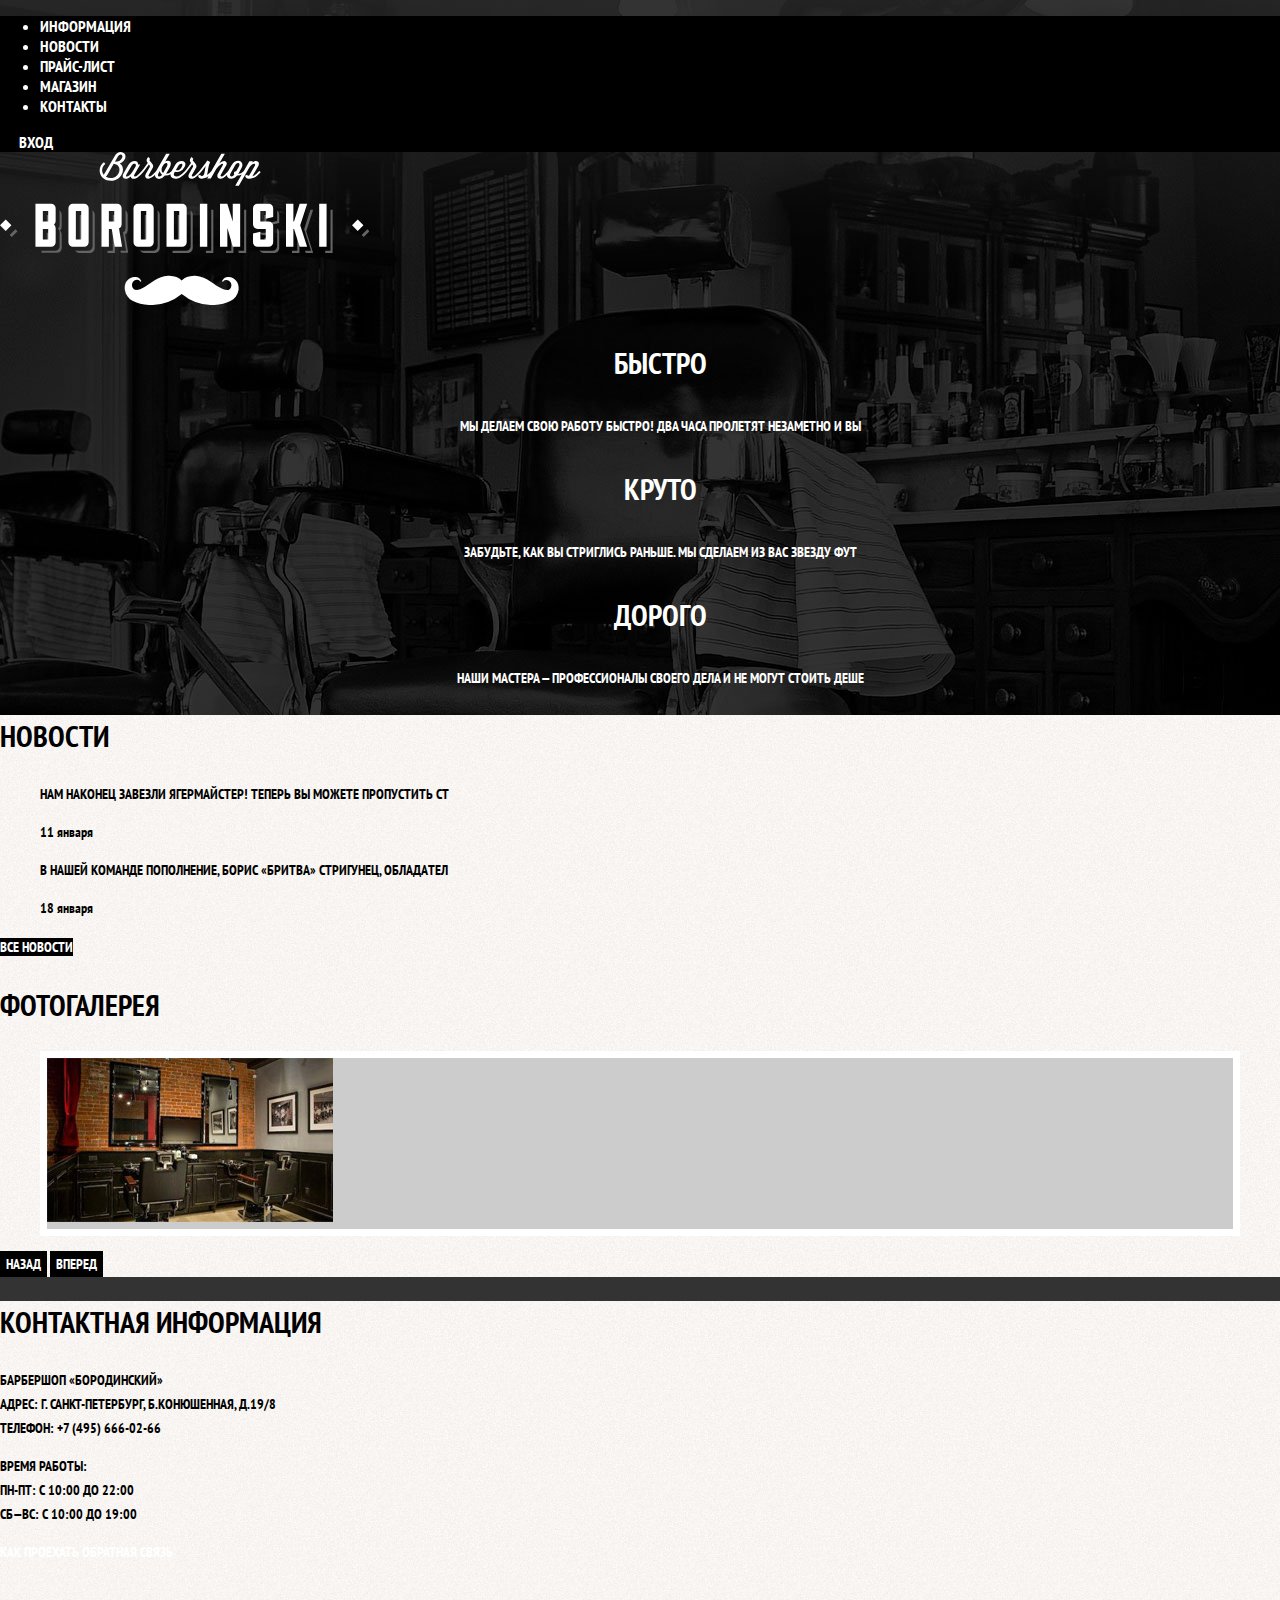
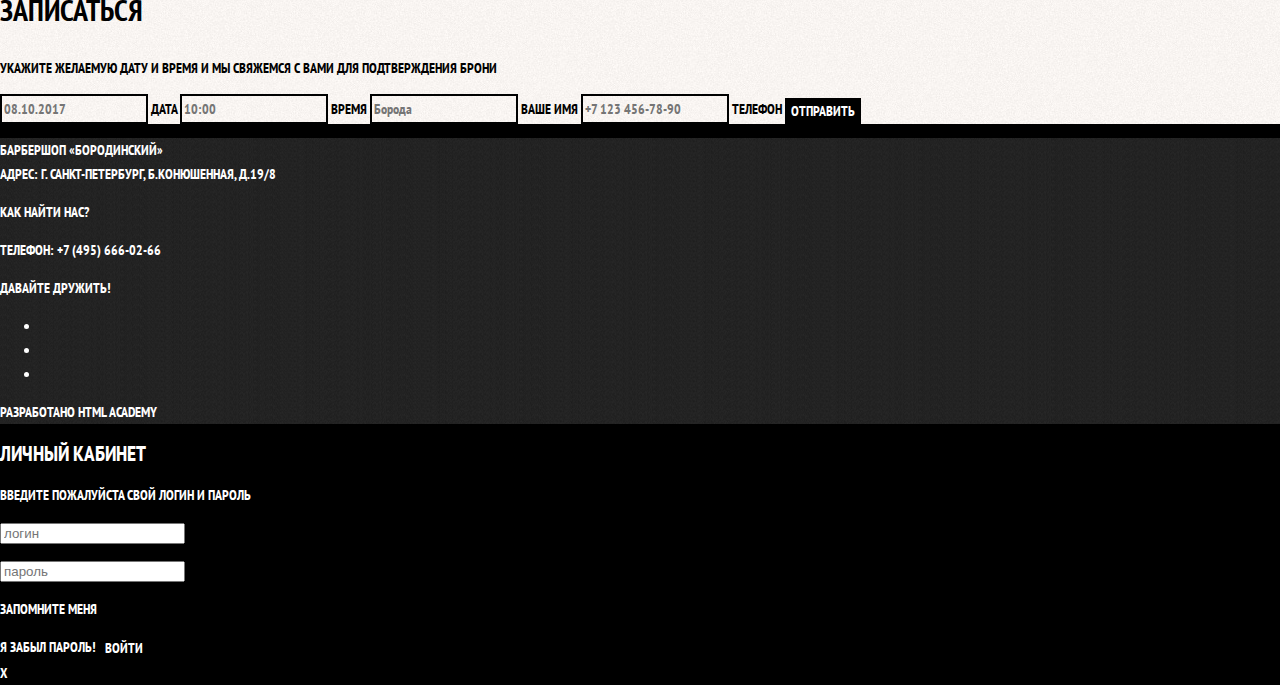
==== commit c917dece: "first style" ====
--- a/index.html
+++ b/index.html
@@ -3,6 +3,8 @@
   <head>
     <meta charset="utf-8">
     <title>HTML Academy: Барбершоп</title>
+    <link href="https://fonts.googleapis.com/css?family=PT+Sans+Narrow:400,700&amp;subset=cyrillic" rel="stylesheet">
+    <link rel="stylesheet" href="css/normalize.css">
     <link rel="stylesheet" href="css/style.css">
   </head>
   <body>
@@ -44,73 +46,77 @@
   			<h2 class="features__title visually-hidden">Преимущества</h2>
   			<ul class="features__list">
   				<li class="features__list-item">
-  					<h3 class="title__h3">быстро</h3>
+  					<h3 class="features__title">быстро</h3>
   					<p>мы делаем свою работу быстро! два часа пролетят незаметно и вы</p>
   				</li>
   				<li class="features__list-item">
-  					<h3 class="title__h3">круто</h3>
+  					<h3 class="features__title">круто</h3>
   					<p>забудьте, как вы стриглись раньше. мы сделаем из вас звезду фут</p>
   				</li>
   				<li class="features__list-item">
-  					<h3 class="title__h3">дорого</h3>
+  					<h3 class="features__title">дорого</h3>
   					<p>наши мастера — профессионалы своего дела и не могут стоить деше</p>
   				</li>
   			</ul>
   		</section>
-  		<section class="news">
-  			<h2 class="news-title title__h2">новости</h2>
-  			<ul class="news__list">
-  				<li class="news__list-item">
-		  			<p class="news__list-content">нам наконец завезли ягермайстер! теперь вы можете пропустить ст</p>
-		  			<time datetime="2016-01-11">11 января</time>  					
-  				</li>
-  				<li class="news__list-item">
-		  			<p class="news__list-content">в нашей команде пополнение, борис «бритва» стригунец, обладaтел</p>
-		  			<time datetime="2016-01-18">18 января</time>  	  					
-  				</li>
-  			</ul>
-  			<a href="news.html" class="button news-link">все новости</a>
-  		</section>
-  		<section class="photo-gallary">
-  			<h2 class="photo-gallary__title title__h2">фотогалерея</h2>
-  			<figure class="photo-gallary__content">
-  				<a href="#" class="photo-gallary__content-link">
-  					<img class="photo-gallary__content-item" src="img/index-gallary.jpg" alt="барбершоп" width="286" height="164">
-  				</a>
-  			</figure>
-  			<button type="button" class="photo-gallary-button photo-gallary-button-back button">назад</button>
-  			<button type="button" class="photo-gallary-button photo-gallary-button-forward button">вперед</button>
-  		<section class="contacts">
-  			<h2 class="contacts__title title__h2">контактная информация</h2>
-  			<p class="contacts__item">
-  				барбершоп «бородинский»<br> 
-  				адрес: г. санкт-петербург, б.конюшенная, д.19/8<br>
-  				телефон: +7 (495) 666-02-66
-  			</p>
-  			<p class="contacts__item">
-  				время работы:<br>
-  				пн-пт: С 10:00 ДО 22:00<br>
-  				сб—вс: С 10:00 ДО 19:00
-  			</p>
-  			<a href="#" class="contacts-button">как проехать</a>
-  			<a href="#" class="contacts-button">обратная связь</a>
-  		</section>
-  		<section class="appointment">
-  			<h2 class="appointment__title title__h2">записаться</h2>
-  			<p class="appointment__text">Укажите желаемую дату и время и мы свяжемся с вами для подтверждения брони</p>
-  			<form action="https://echo.htmlacademy.ru" class="appointment__form" method="post">
-          <input class="appointment__input" id="date" name="date" type="text" placeholder="08.10.2017">           
-          <label for="date" class="appointment__label">Дата</label>
-          <input class="appointment__input" id="time" name="time" type="text" placeholder="10:00">            
-          <label for="time" class="appointment__label">Время</label>
-          <input class="appointment__input" id="name" name="name" type="text" placeholder="Борода">           
-          <label for="name" class="appointment__label">Ваше имя</label>
-          <input class="appointment__input" id="phone" name="phone-number" type="text" placeholder="+7 123 456-78-90">            
-          <label for="phone" class="appointment__label">Телефон</label>
+      <div class="news_photo__wrapper">
+    		<section class="news">
+    			<h2 class="news-title title__h2">новости</h2>
+    			<ul class="news__list">
+    				<li class="news__list-item">
+  		  			<p class="news__list-content">нам наконец завезли ягермайстер! теперь вы можете пропустить ст</p>
+  		  			<time datetime="2016-01-11">11 января</time>  					
+    				</li>
+    				<li class="news__list-item">
+  		  			<p class="news__list-content">в нашей команде пополнение, борис «бритва» стригунец, обладaтел</p>
+  		  			<time datetime="2016-01-18">18 января</time>  	  					
+    				</li>
+    			</ul>
+    			<a href="news.html" class="button news-link">все новости</a>
+    		</section>
+    		<section class="photo-gallary">
+    			<h2 class="photo-gallary__title title__h2">фотогалерея</h2>
+    			<figure class="photo-gallary__content">
+    				<a href="#" class="photo-gallary__content-link">
+    					<img class="photo-gallary__content-item" src="img/index-gallary.jpg" alt="барбершоп" width="286" height="164">
+    				</a>
+    			</figure>
+    			<button type="button" class="photo-gallary-button photo-gallary-button-back button">назад</button>
+    			<button type="button" class="photo-gallary-button photo-gallary-button-forward button">вперед</button>
+      </div>
+      <div class="contacts_appointment__wrapper">
+        <section class="contacts">
+          <h2 class="contacts__title title__h2">контактная информация</h2>
+          <p class="contacts__item">
+            барбершоп «бородинский»<br> 
+            адрес: г. санкт-петербург, б.конюшенная, д.19/8<br>
+            телефон: +7 (495) 666-02-66
+          </p>
+          <p class="contacts__item">
+            время работы:<br>
+            пн-пт: С 10:00 ДО 22:00<br>
+            сб—вс: С 10:00 ДО 19:00
+          </p>
+          <a href="#" class="contacts-button">как проехать</a>
+          <a href="#" class="contacts-button">обратная связь</a>
+        </section>        
+    		<section class="appointment">
+    			<h2 class="appointment__title title__h2">записаться</h2>
+    			<p class="appointment__text">Укажите желаемую дату и время и мы свяжемся с вами для подтверждения брони</p>
+    			<form action="https://echo.htmlacademy.ru" class="appointment__form" method="post">
+            <input class="appointment__input" id="date" name="date" type="text" placeholder="08.10.2017">           
+            <label for="date" class="appointment__label">Дата</label>
+            <input class="appointment__input" id="time" name="time" type="text" placeholder="10:00">            
+            <label for="time" class="appointment__label">Время</label>
+            <input class="appointment__input" id="name" name="name" type="text" placeholder="Борода">           
+            <label for="name" class="appointment__label">Ваше имя</label>
+            <input class="appointment__input" id="phone" name="phone-number" type="text" placeholder="+7 123 456-78-90">            
+            <label for="phone" class="appointment__label">Телефон</label>
 
-	  			<button type="submit" class="appointment__button">отправить</button> 				
-  			</form>
-  		</section>
+  	  			<button type="submit" class="button appointment__button">отправить</button> 				
+    			</form>
+    		</section>        
+      </div>
   		<footer class="main-footer">
         <p class="main-footer__contacts">
           Барбершоп «Бородинский»<br> 
@@ -153,7 +159,7 @@
   					<label for="modal-checkbox">запомните меня</label>  					
   				</p>
   				<a href="#" class="modal-login__forgot">я забыл пароль!</a>
-  				<button type="submit" class="modal-login__button">войти</button>
+  				<button type="submit" class="modal-login__button button">войти</button>
   			</form>
   		</section>
   		<section class="modal modal-map">
--- a/css/style.css
+++ b/css/style.css
@@ -1,76 +1,253 @@
-* {
-	margin: 0;
-	padding: 0;
-	list-style: none;
-	text-decoration: none;
-	color: #fff;
-	box-sizing: border-box;
-}
 body {
-	width: 100%;
-	background: #000 url(../img/background.jpg) center top no-repeat;
-	font-size: ;
-	line-height: ;
-	color: ;
-	font-weight: ;
-	font-family: ;
+	margin: 0;
+	padding: 0;
+
+	font-family: "PT Sans Narrow", Arial, sans-serif;
+	font-size: 14px;
+	line-height: 24px;
+	font-weight: 700;
+	color: #fff;
+	text-transform: uppercase;
+	background: #000 url(../img/background.jpg) top center no-repeat;
 }
 .visually-hidden {
 	display: none;
 }
-.title__h2 {
-	font-size: 30px;
-	line-height: 42px;
-	color: #000;
-	font-weight: bold;
-	font-family: PT Sans Narrow;
+a {
+	text-decoration: none;
+	color: #fff;
+}
+.button {
+	font: inherit;
+	background-color: #000;
+	border: 0;
+	color: #fff;
 	text-transform: uppercase;
-}
-.title__h3 {
-	font-size: 30px;
-	line-height: 42px;
-	color: #fff;
-	font-weight: bold;
-	font-family: PT Sans Narrow;
-	text-transform: uppercase;
-}
-.main-header {
-	width: 100%;
-	background-color: #000; 
+	text-align: center;
+	vertical-align: middle;
+}
+.button:hover, 
+.button:focus, 
+.button:active {
+	background-color: #937559;
 }
 .main-nav {
-	display: flex;
-	width: 984px;
-	margin: 0 auto;
-	justify-content: center;
-	text-transform: uppercase;
-	font-family: PT Sans Narrow;
-	box-sizing: border-box;
-}
-.main-menu {
-	display: flex;
-	justify-content: space-between;
-	align-items: stretch;
-}
-.main-menu__link {
-	padding: 26px 23px;
-	line-height: 72px;
-}
+	font-size: 16px;
+	line-height: 20px;
+	color: #fff;
+	background-color: #000;
+}
+.main_menu {
+	list-style: none;
+}
+.main-menu__link:hover,
 .main-menu__link:hover {
 	background-color: #242424;
 }
-.main-menu__link:active > span {
-	padding: 23px 0;
-	border-bottom: 3px solid #fff;
-}
-.log-in__wrapper {
-	margin-left: 283px;	
-}
-.svg-login {
-	margin-right: 15px;
-	fill: #4d4d4d;
-}
-.main-menu__link:hover > span > .svg-login {
-	fill: #fcfcfc;
-}
-
+.features__list {
+	list-style: none;
+}
+.features__list-item {
+	text-align: center;
+}
+.features__title {
+	font-size: 30px;
+	line-height: 42px;
+}
+.news_photo__wrapper {
+	background: #f8f5f2 url(../img/main-background.jpg) 0 0 repeat;
+	color: #000;
+}
+.news_photo__wrapper h2,
+.contacts_appointment__wrapper h2 {
+	font-size: 30px;
+	line-height: 42px;
+}
+.news__list {
+	list-style: none;
+}
+.news__list time {
+	text-transform: none;
+}
+.button:hover, button {
+	background-color: #937559;
+}
+.photo-gallary__content {
+	background-color: #ccc;
+	border: 7px solid #fff;
+}
+.contacts_appointment__wrapper {
+	background: #f8f5f2 url(../img/main-background.jpg) 0 0 repeat;
+	color: #000;
+}
+.appointment__input {
+	font: inherit;
+	background-color: transparent;
+	border: 2px solid #000101;
+}
+.appointment__input:focus {
+	border-color: #663d16;
+	outline: none;
+}
+.main-footer {
+	background: #232323 url(../img/footer-background.jpg) 0 0 repeat;
+}
+/************************************************* catalog **********/
+.catalog_body, .item_main {
+	background: #f8f5f2 url(../img/main-background.jpg) top center repeat;
+	font-family: "PT Sans Narrow", Arial, sans-serif;
+	color: #000;
+}
+.care__title {
+	font-size: 30px;
+	line-height: 42px;
+}
+.breadcrumbs {
+	line-height: 20px;
+}
+.breadcrumbs__item {
+	position: relative;
+	display: inline;
+}
+.breadcrumbs__item:not(:last-child)::after {
+	position: absolute;
+	display: block;
+	content: '';
+	top: 0;
+	right: 0;
+	width: 10px;
+	height: 10px;
+	background: url(../img/breadcrumps.svg) right center no-repeat;
+}
+.breadcrumbs-link {
+	color: #000;
+}
+.catalog_filters__fieldset {
+	border: 0;
+	margin: 0;
+	padding: 0;
+}
+
+}
+.catalog-filters__fieldset legend {
+	font-size: 24px;
+	line-height: 30px;
+}
+.catalog-filters__list{
+	list-style: none;
+	margin: 0;
+	padding: 0;
+}
+.catalog-filters__item {
+	margin-bottom: 17px;
+	
+}
+.catalog-filters__label_checkbox {
+	line-height: 20px;
+	position: relative;
+	padding-left: 44px;
+	cursor: pointer;
+	font-size: 14px;
+	line-height: 18px;
+}
+
+.catalog-filters__label_checkbox::after {
+	position: absolute;
+	display: block;
+	content: '';
+	width: 18px;
+	height: 18px;
+	left: 0;
+	top: 0;
+	border: 2px solid #000;
+}
+.catalog-filters__input_checkbox:checked + .catalog-filters__label_checkbox::before {
+	position: absolute;
+	display: block;
+	content: '';
+	width: 20px;
+	height: 20px;
+	left: 1px;
+	top: 1px;
+	background: url(../img/cross.svg) center center no-repeat;
+}
+.catalog-filters__label_radio {
+	position: relative;
+	padding-left: 44px;
+	display: block;
+	cursor: pointer;
+	font-size: 14px;
+	line-height: 18px;
+	margin-bottom: 17px;
+}
+.catalog-filters__label_radio::before {
+	position: absolute;
+	display: block;
+	content: '';
+	width: 18px;
+	height: 18px;
+	left: 2px;
+	top: -1px;
+	border: 2px solid #000;
+	border-radius: 50%;
+}
+.catalog-filters__input_radio:checked + .catalog-filters__label_radio::after {
+	position: absolute;
+	display: block;
+	content: '';
+	width: 8px;
+	height: 8px;
+	left: 9px;
+	top: 6px;
+	background-color: #000;
+	border-radius: 50%;
+}
+.counter__list {
+	list-style: none;
+	margin: 0;
+	padding: 0;
+}
+.counter__link {
+	color: #000;
+	font-size: 14px;
+	line-height: 18px;
+	text-transform: none;
+
+
+}
+.counter__link span {
+	text-transform: uppercase;
+}
+.counter__coast {
+	padding: 14px 42px;
+	background-color: #e5e5e5;
+}
+.catalog-pagination__list {
+	list-style: none;
+	padding: 0;
+	margin: 0;
+}
+.catalog-pagination__link {
+	padding: 12px 19px;
+}
+.active {
+	background-color: #fff;
+	color: #000;
+}
+.main-footer {
+	color: #fff;
+}
+/********************************************************item********************/
+.title_h2 {
+	font-size: 30px;
+	line-height: 42px;
+}
+.product-subgallary__list {
+	list-style: none;
+	margin: 0;
+	padding: 0;
+}
+.about-product {
+	font-size: 14px;
+	line-height: 24px;
+}
